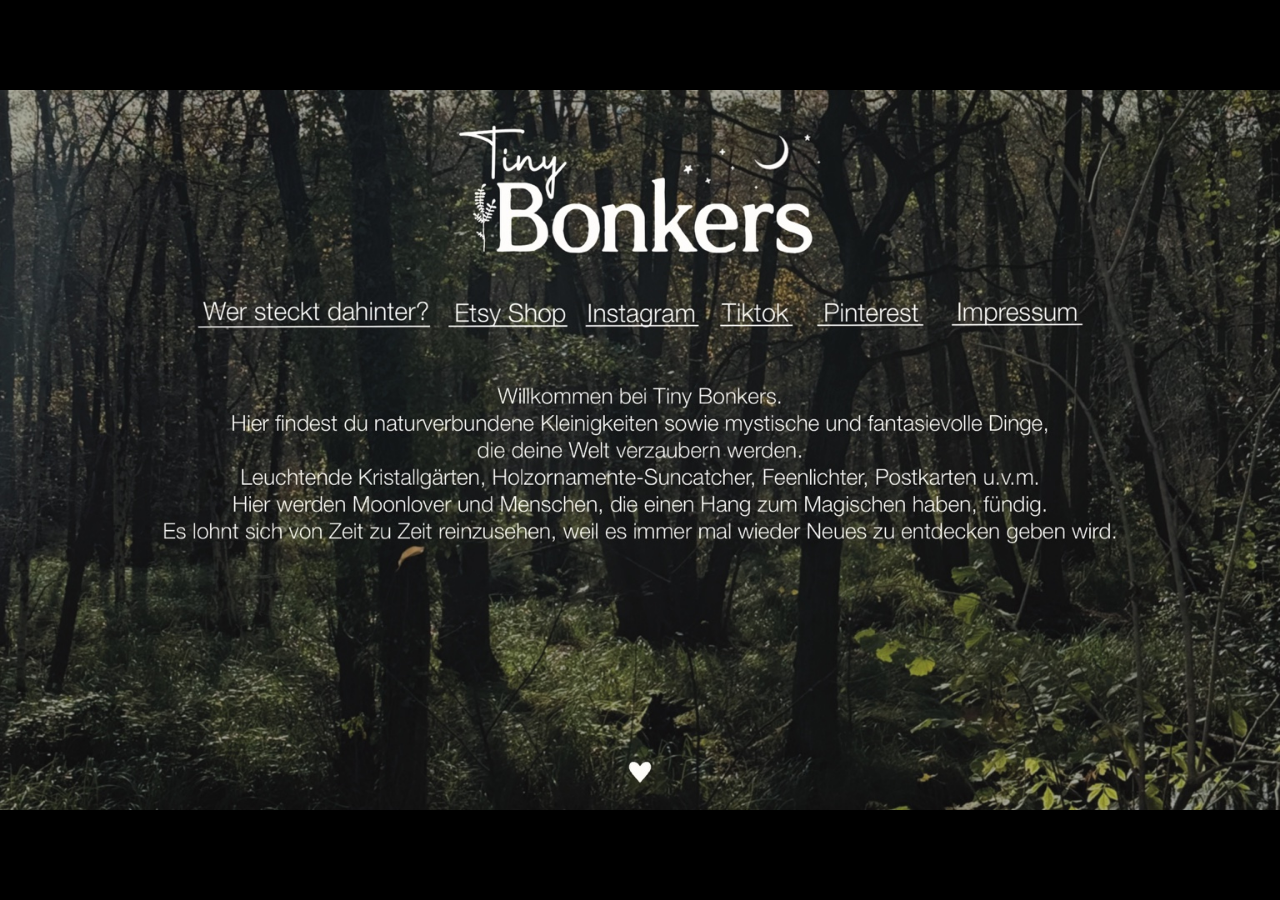
==== index.html @ 90b986c6 "Add files via upload" ====
<!doctype html>
<html lang="de">
<head>
  <meta charset="utf-8">
  <meta name="viewport" content="width=device-width, initial-scale=1">
  <title>Tiny Bonkers</title>
  <link rel="stylesheet" href="style.css">
</head>
<body class="page home">
  <main class="image-stage" aria-label="Tiny Bonkers Startseite">
    <img class="page-image" src="assets/startseite.jpeg" alt="Tiny Bonkers Startseite mit Waldhintergrund">

    <a class="hotspot link-about" href="wer-steckt-dahinter.html">Wer steckt dahinter?</a>
    <a class="hotspot link-etsy" href="https://tinybonkers.etsy.com" target="_blank" rel="noopener">Etsy Shop</a>
    <a class="hotspot link-instagram" href="https://www.instagram.com/_tinybonkers/" target="_blank" rel="noopener">Instagram</a>
    <a class="hotspot link-tiktok" href="https://www.tiktok.com/@tinybonkers_?_r01&_t0ZG-97tQ3ZJVE1l" target="_blank" rel="noopener">TikTok</a>
    <a class="hotspot link-pinterest" href="https://pin.it/2IewoCcWw" target="_blank" rel="noopener">Pinterest</a>
    <a class="hotspot link-impressum" href="impressum.html">Impressum</a>


    <div class="fireflies" aria-hidden="true">
      <span class="firefly f1"></span>
      <span class="firefly f2"></span>
      <span class="firefly f3"></span>
      <span class="firefly f4"></span>
      <span class="firefly f5"></span>
      <span class="firefly f6"></span>
      <span class="firefly f7"></span>
      <span class="firefly f8"></span>
      <span class="firefly f9"></span>
      <span class="firefly f10"></span>
      <span class="firefly f11"></span>
      <span class="firefly f12"></span>
      <span class="firefly f13"></span>
      <span class="firefly f14"></span>
      <span class="firefly f15"></span>
      <span class="firefly f16"></span>
      <span class="firefly f17 edge"></span>
      <span class="firefly f18 edge"></span>
      <span class="firefly f19 edge"></span>
      <span class="firefly f20 edge"></span>
      <span class="firefly f21 edge"></span>
      <span class="firefly f22 edge"></span>
      <span class="firefly f23 edge"></span>
      <span class="firefly f24 edge"></span>
      <span class="firefly f25 top-edge"></span>
      <span class="firefly f26 top-edge"></span>
      <span class="firefly distant f27"></span>
      <span class="firefly distant f28"></span>
      <span class="firefly distant f29"></span>
      <span class="firefly distant f30"></span>
      <span class="firefly distant f31"></span>
      <span class="firefly distant f32"></span>
      <span class="firefly distant f33"></span>
      <span class="firefly distant f34"></span>
    </div>
</main>
</body>
</html>
---- style.css ----
* { box-sizing: border-box; }
html, body { margin: 0; min-height: 100%; background: #000; }
body { font-family: Arial, Helvetica, sans-serif; color: #fff; }

.page {
  background: #000;
  color: #fff;
}

/* Startseite: Das Bild wird nach der Browserhöhe skaliert.
   Dadurch verschwindet der schwarze Rand unten am PC; falls nötig entstehen nur seitliche schwarze Balken. */
body.home {
  width: 100vw;
  height: 100vh;
  overflow: hidden;
  display: flex;
  align-items: center;
  justify-content: center;
}

.image-stage {
  position: relative;
  line-height: 0;
  background: #000;
}

.home .image-stage {
  width: min(100vw, calc(100vh * 16 / 9));
  aspect-ratio: 16 / 9;
}

.image-stage img.page-image {
  display: block;
  width: 100%;
  height: 100%;
  object-fit: contain;
  user-select: none;
  -webkit-user-drag: none;
}

/* Unterseiten: gleiche Skalierung wie die Startseite,
   aber mit eigenem Platz für den Zurück-Link unter dem Bild. */
body.subpage {
  width: 100vw;
  min-height: 100vh;
  overflow-x: hidden;
  overflow-y: auto;
  display: flex;
  flex-direction: column;
  align-items: center;
  justify-content: center;
  padding: 0 0 28px;
}

.subpage .image-stage {
  width: min(100vw, calc(100vh * 16 / 9));
  aspect-ratio: 16 / 9;
  flex: 0 0 auto;
}

.hotspot {
  position: absolute;
  display: block;
  z-index: 5;
  text-indent: -9999px;
  overflow: hidden;
  border-radius: 8px;
}

.hotspot:hover,
.back-link:hover {
  background: rgba(255,255,255,0.06);
  box-shadow: 0 0 16px rgba(255,255,255,0.18);
}

/* Klickflächen der Startseiten-Navigation */
.link-about     { left: 15.2%; top: 28.3%; width: 18.7%; height: 5.4%; }
.link-etsy      { left: 35.2%; top: 28.3%; width: 10.0%; height: 5.4%; }
.link-instagram { left: 45.8%; top: 28.3%; width: 10.0%; height: 5.4%; }
.link-tiktok    { left: 56.3%; top: 28.3%; width: 7.0%;  height: 5.4%; }
.link-pinterest { left: 64.1%; top: 28.3%; width: 9.2%;  height: 5.4%; }
.link-impressum { left: 74.3%; top: 28.3%; width: 11.8%; height: 5.4%; }

.back-wrap {
  position: static;
  z-index: 10;
  width: 100%;
  text-align: center;
  margin: 14px 0 0;
  padding: 0;
  background: transparent;
  pointer-events: none;
  flex: 0 0 auto;
}

.back-wrap .back-link {
  pointer-events: auto;
}

.back-link {
  color: #fff;
  font-size: clamp(18px, 2.2vw, 30px);
  line-height: 1.2;
  text-decoration: underline;
  text-underline-offset: 5px;
  padding: 8px 14px;
  border-radius: 10px;
  text-shadow: 0 0 10px rgba(0,0,0,0.75);
}


/* Dezente Glühwürmchen auf allen Seiten */
.fireflies {
  position: absolute;
  inset: 0;
  z-index: 20;
  pointer-events: none;
  overflow: hidden;
  mix-blend-mode: screen;
}

.firefly {
  position: absolute;
  width: clamp(4px, 0.42vw, 8px);
  height: clamp(4px, 0.42vw, 8px);
  border-radius: 50%;
  background: rgba(255, 241, 198, 0.98);
  box-shadow:
    0 0 7px rgba(255, 241, 198, 0.98),
    0 0 16px rgba(255, 224, 145, 0.72),
    0 0 32px rgba(255, 204, 96, 0.36);
  opacity: 0;
  transform: translate3d(0, 0, 0) scale(0.75);
  animation-name: firefly-glow, firefly-float;
  animation-timing-function: ease-in-out, ease-in-out;
  animation-iteration-count: infinite, infinite;
  animation-direction: alternate, alternate;
  filter: blur(0.1px);
  will-change: transform, opacity;
}

 .f1  { left: 18%; top: 52%; animation-duration: 5.8s, 12s;  animation-delay: 0s, -2s; }
.f2  { left: 25%; top: 65%; width: 5px; height: 5px; animation-duration: 7.4s, 15s; animation-delay: -2s, -5s; }
.f3  { left: 34%; top: 47%; width: 6px; height: 6px; animation-duration: 6.2s, 14s; animation-delay: -4s, -1s; }
.f4  { left: 43%; top: 59%; width: 5px; height: 5px; animation-duration: 8.2s, 16s; animation-delay: -1s, -6s; }
.f5  { left: 53%; top: 44%; width: 6px; height: 6px; animation-duration: 6.8s, 13s; animation-delay: -5s, -3s; }
.f6  { left: 62%; top: 62%; width: 4px; height: 4px; animation-duration: 7.8s, 18s; animation-delay: -3s, -8s; }
.f7  { left: 70%; top: 71%; width: 4px; height: 4px; animation-duration: 9s, 17s; animation-delay: -6s, -4s; }
.f8  { left: 78%; top: 55%; width: 5px; height: 5px; animation-duration: 8.8s, 19s; animation-delay: -4s, -9s; }
.f9  { left: 30%; top: 75%; width: 4px; height: 4px; animation-duration: 10s, 20s; animation-delay: -7s, -10s; }
.f10 { left: 49%; top: 71%; width: 5px; height: 5px; animation-duration: 9.6s, 18s; animation-delay: -2s, -12s; }
.f11 { left: 82%; top: 69%; width: 4px; height: 4px; animation-duration: 10.5s, 21s; animation-delay: -8s, -5s; }
.f12 { left: 14%; top: 69%; width: 5px; height: 5px; animation-duration: 9.2s, 17s; animation-delay: -5s, -9s; }
.f13 { left: 57%; top: 52%; width: 4px; height: 4px; animation-duration: 11s, 22s; animation-delay: -9s, -4s; }
.f14 { left: 67%; top: 47%; width: 6px; height: 6px; animation-duration: 10.8s, 20s; animation-delay: -6s, -13s; }
.f15 { left: 39%; top: 67%; width: 4px; height: 4px; animation-duration: 11.5s, 23s; animation-delay: -9s, -11s; }
.f16 { left: 73%; top: 38%; width: 5px; height: 5px; animation-duration: 9.8s, 18s; animation-delay: -7s, -6s; }
/* zusätzliche Glühwürmchen an den Bildrändern */
.f17 { left: 5%;  top: 43%; width: 5px; height: 5px; animation-duration: 6.4s, 11s; animation-delay: -1s, -3s; }
.f18 { left: 8%;  top: 62%; width: 4px; height: 4px; animation-duration: 7.1s, 13s; animation-delay: -3s, -7s; }
.f19 { left: 11%; top: 78%; width: 6px; height: 6px; animation-duration: 5.9s, 12s; animation-delay: -4s, -2s; }
.f20 { left: 92%; top: 45%; width: 5px; height: 5px; animation-duration: 6.8s, 12s; animation-delay: -2s, -5s; }
.f21 { left: 88%; top: 62%; width: 4px; height: 4px; animation-duration: 7.6s, 14s; animation-delay: -5s, -9s; }
.f22 { left: 95%; top: 73%; width: 6px; height: 6px; animation-duration: 6.1s, 11s; animation-delay: -6s, -4s; }
.f23 { left: 4%;  top: 56%; width: 4px; height: 4px; animation-duration: 8.1s, 15s; animation-delay: -7s, -8s; }
.f24 { left: 97%; top: 55%; width: 5px; height: 5px; animation-duration: 7.2s, 13s; animation-delay: -3s, -10s; }

.edge {
  animation-name: firefly-glow, firefly-edge-float;
}

@keyframes firefly-edge-float {
  0%   { margin-left: 0;    margin-top: 0; }
  22%  { margin-left: -26px; margin-top: -10px; }
  48%  { margin-left: 16px;  margin-top: -24px; }
  74%  { margin-left: -18px; margin-top: 12px; }
  100% { margin-left: 24px;  margin-top: 22px; }
}


@keyframes firefly-glow {
  0%, 12% { opacity: 0.03; transform: scale(0.55); }
  30%     { opacity: 0.55; transform: scale(0.95); }
  48%     { opacity: 0.98; transform: scale(1.14); }
  64%     { opacity: 0.42; transform: scale(0.96); }
  100%    { opacity: 0.08; transform: scale(0.68); }
}

@keyframes firefly-float {
  0%   { margin-left: 0;    margin-top: 0; }
  20%  { margin-left: 18px; margin-top: -12px; }
  45%  { margin-left: -9px; margin-top: -28px; }
  70%  { margin-left: 22px; margin-top: 9px; }
  100% { margin-left: -15px; margin-top: 20px; }
}


/* zwei zusätzliche Glühwürmchen oben am Rand */
.f25 { left: 21%; top: 16%; width: 4px; height: 4px; animation-duration: 7.2s, 14s; animation-delay: -2s, -6s; }
.f26 { left: 79%; top: 18%; width: 5px; height: 5px; animation-duration: 6.6s, 13s; animation-delay: -5s, -3s; }

.top-edge {
  animation-name: firefly-glow, firefly-top-float;
}

@keyframes firefly-top-float {
  0%   { margin-left: 0;    margin-top: 0; }
  24%  { margin-left: 18px; margin-top: 8px; }
  52%  { margin-left: -12px; margin-top: -6px; }
  78%  { margin-left: 24px; margin-top: 14px; }
  100% { margin-left: -18px; margin-top: 4px; }
}

/* Auf Handy etwas sichtbarer, weil der gesamte Entwurf kleiner dargestellt wird. */
@media (max-width: 700px) {
  .firefly {
    width: 7px;
    height: 7px;
    box-shadow:
      0 0 8px rgba(255, 244, 205, 1),
      0 0 18px rgba(255, 226, 150, 0.82),
      0 0 36px rgba(255, 203, 92, 0.46);
  }
}

@media (prefers-reduced-motion: reduce) {
  .firefly { animation: none; opacity: 0.75; }
}




/* Glühwürmchen mit Tiefenwirkung: kleiner, schwächer, weicher und langsamer.
   Sie sitzen gezielt in offenen Bereichen zwischen den Baumstämmen und wirken dadurch weiter entfernt. */
.firefly.distant {
  width: clamp(2px, 0.18vw, 4px);
  height: clamp(2px, 0.18vw, 4px);
  background: rgba(255, 236, 186, 0.72);
  box-shadow:
    0 0 4px rgba(255, 240, 199, 0.55),
    0 0 10px rgba(255, 218, 135, 0.28);
  filter: blur(0.7px);
  mix-blend-mode: screen;
  animation-name: distant-glow, distant-float;
  animation-timing-function: ease-in-out, ease-in-out;
  animation-iteration-count: infinite, infinite;
  animation-direction: alternate, alternate;
}

/* Positionen bewusst eher zwischen den Baumstämmen als über dem Text. */
.f27 { left: 12%; top: 34%; animation-duration: 9.5s, 24s; animation-delay: -2s, -8s; }
.f28 { left: 24%; top: 41%; animation-duration: 11s, 28s; animation-delay: -7s, -13s; }
.f29 { left: 37%; top: 36%; animation-duration: 10.2s, 26s; animation-delay: -4s, -18s; }
.f30 { left: 47%; top: 42%; animation-duration: 12s, 30s; animation-delay: -9s, -5s; }
.f31 { left: 58%; top: 35%; animation-duration: 9.8s, 25s; animation-delay: -6s, -11s; }
.f32 { left: 69%; top: 40%; animation-duration: 11.6s, 29s; animation-delay: -3s, -16s; }
.f33 { left: 81%; top: 33%; animation-duration: 10.7s, 27s; animation-delay: -8s, -7s; }
.f34 { left: 88%; top: 48%; animation-duration: 12.4s, 31s; animation-delay: -5s, -20s; }

@keyframes distant-glow {
  0%, 18% { opacity: 0.01; transform: scale(0.45); }
  42%     { opacity: 0.28; transform: scale(0.82); }
  58%     { opacity: 0.55; transform: scale(1.0); }
  76%     { opacity: 0.18; transform: scale(0.78); }
  100%    { opacity: 0.03; transform: scale(0.52); }
}

@keyframes distant-float {
  0%   { margin-left: 0;    margin-top: 0; }
  28%  { margin-left: 7px;  margin-top: -5px; }
  54%  { margin-left: -5px; margin-top: -11px; }
  78%  { margin-left: 8px;  margin-top: -2px; }
  100% { margin-left: -4px; margin-top: 7px; }
}

@media (max-width: 700px) {
  .firefly.distant {
    width: 3px;
    height: 3px;
    box-shadow:
      0 0 4px rgba(255, 240, 199, 0.58),
      0 0 9px rgba(255, 218, 135, 0.3);
  }
}
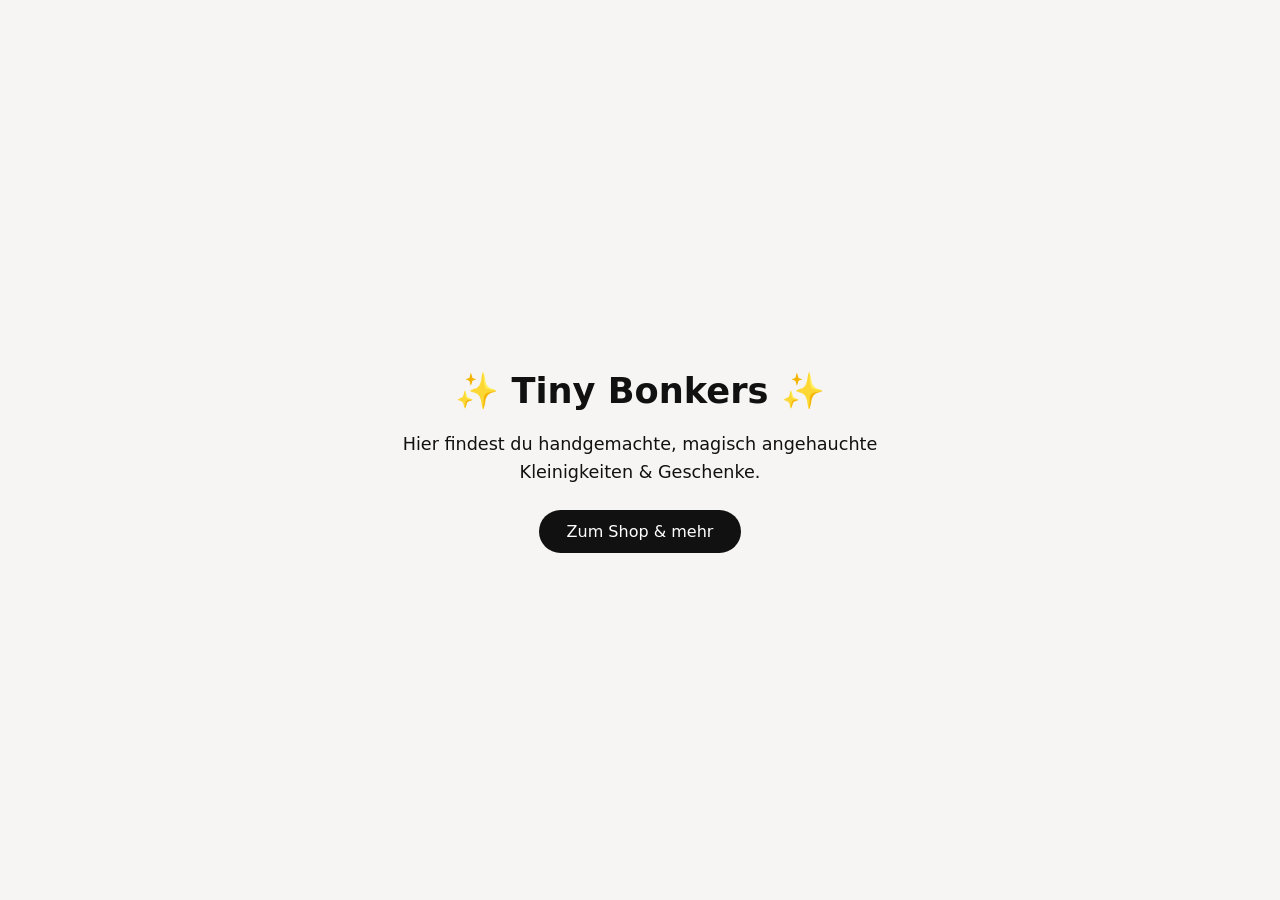
==== commit c454401c: "Add files via upload" ====
--- a/index.html
+++ b/index.html
@@ -1,59 +1,74 @@
 <!doctype html>
 <html lang="de">
 <head>
-  <meta charset="utf-8">
-  <meta name="viewport" content="width=device-width, initial-scale=1">
+  <meta charset="utf-8" />
+  <meta name="viewport" content="width=device-width, initial-scale=1" />
   <title>Tiny Bonkers</title>
-  <link rel="stylesheet" href="style.css">
+
+  <meta name="description" content="Magische Handmade Kleinigkeiten & Geschenke von Tiny Bonkers." />
+
+  <style>
+    body {
+      margin: 0;
+      min-height: 100vh;
+      display: flex;
+      justify-content: center;   /* horizontal */
+      align-items: center;       /* vertikal */
+      font-family: system-ui, -apple-system, BlinkMacSystemFont, sans-serif;
+      background: #f6f5f3;
+      color: #111;
+    }
+
+    .container {
+      text-align: center;
+      padding: 32px;
+      max-width: 600px;
+    }
+
+    h1 {
+      margin-bottom: 12px;
+      font-size: 2.2rem;
+    }
+
+    p {
+      font-size: 1.1rem;
+      line-height: 1.6;
+      margin-bottom: 24px;
+    }
+
+    a.button {
+      display: inline-block;
+      padding: 12px 28px;
+      border-radius: 999px;
+      background: #111;
+      color: #fff;
+      text-decoration: none;
+      font-weight: 500;
+      transition: transform 0.15s ease, opacity 0.15s ease;
+    }
+
+    a.button:hover {
+      transform: translateY(-2px);
+      opacity: 0.9;
+    }
+  </style>
 </head>
-<body class="page home">
-  <main class="image-stage" aria-label="Tiny Bonkers Startseite">
-    <img class="page-image" src="assets/startseite.jpeg" alt="Tiny Bonkers Startseite mit Waldhintergrund">
+<body>
+  <div class="container">
+    <h1>✨ Tiny Bonkers ✨</h1>
+    <p>
+      Hier findest du handgemachte, magisch angehauchte <br>
+      Kleinigkeiten & Geschenke.
+    </p>
 
-    <a class="hotspot link-about" href="wer-steckt-dahinter.html">Wer steckt dahinter?</a>
-    <a class="hotspot link-etsy" href="https://tinybonkers.etsy.com" target="_blank" rel="noopener">Etsy Shop</a>
-    <a class="hotspot link-instagram" href="https://www.instagram.com/_tinybonkers/" target="_blank" rel="noopener">Instagram</a>
-    <a class="hotspot link-tiktok" href="https://www.tiktok.com/@tinybonkers_?_r01&_t0ZG-97tQ3ZJVE1l" target="_blank" rel="noopener">TikTok</a>
-    <a class="hotspot link-pinterest" href="https://pin.it/2IewoCcWw" target="_blank" rel="noopener">Pinterest</a>
-    <a class="hotspot link-impressum" href="impressum.html">Impressum</a>
-
-
-    <div class="fireflies" aria-hidden="true">
-      <span class="firefly f1"></span>
-      <span class="firefly f2"></span>
-      <span class="firefly f3"></span>
-      <span class="firefly f4"></span>
-      <span class="firefly f5"></span>
-      <span class="firefly f6"></span>
-      <span class="firefly f7"></span>
-      <span class="firefly f8"></span>
-      <span class="firefly f9"></span>
-      <span class="firefly f10"></span>
-      <span class="firefly f11"></span>
-      <span class="firefly f12"></span>
-      <span class="firefly f13"></span>
-      <span class="firefly f14"></span>
-      <span class="firefly f15"></span>
-      <span class="firefly f16"></span>
-      <span class="firefly f17 edge"></span>
-      <span class="firefly f18 edge"></span>
-      <span class="firefly f19 edge"></span>
-      <span class="firefly f20 edge"></span>
-      <span class="firefly f21 edge"></span>
-      <span class="firefly f22 edge"></span>
-      <span class="firefly f23 edge"></span>
-      <span class="firefly f24 edge"></span>
-      <span class="firefly f25 top-edge"></span>
-      <span class="firefly f26 top-edge"></span>
-      <span class="firefly distant f27"></span>
-      <span class="firefly distant f28"></span>
-      <span class="firefly distant f29"></span>
-      <span class="firefly distant f30"></span>
-      <span class="firefly distant f31"></span>
-      <span class="firefly distant f32"></span>
-      <span class="firefly distant f33"></span>
-      <span class="firefly distant f34"></span>
-    </div>
-</main>
+    <a
+      class="button"
+      href="https://linktr.ee/_tinybonkers_"
+      target="_blank"
+      rel="noopener"
+    >
+      Zum Shop & mehr
+    </a>
+  </div>
 </body>
 </html>
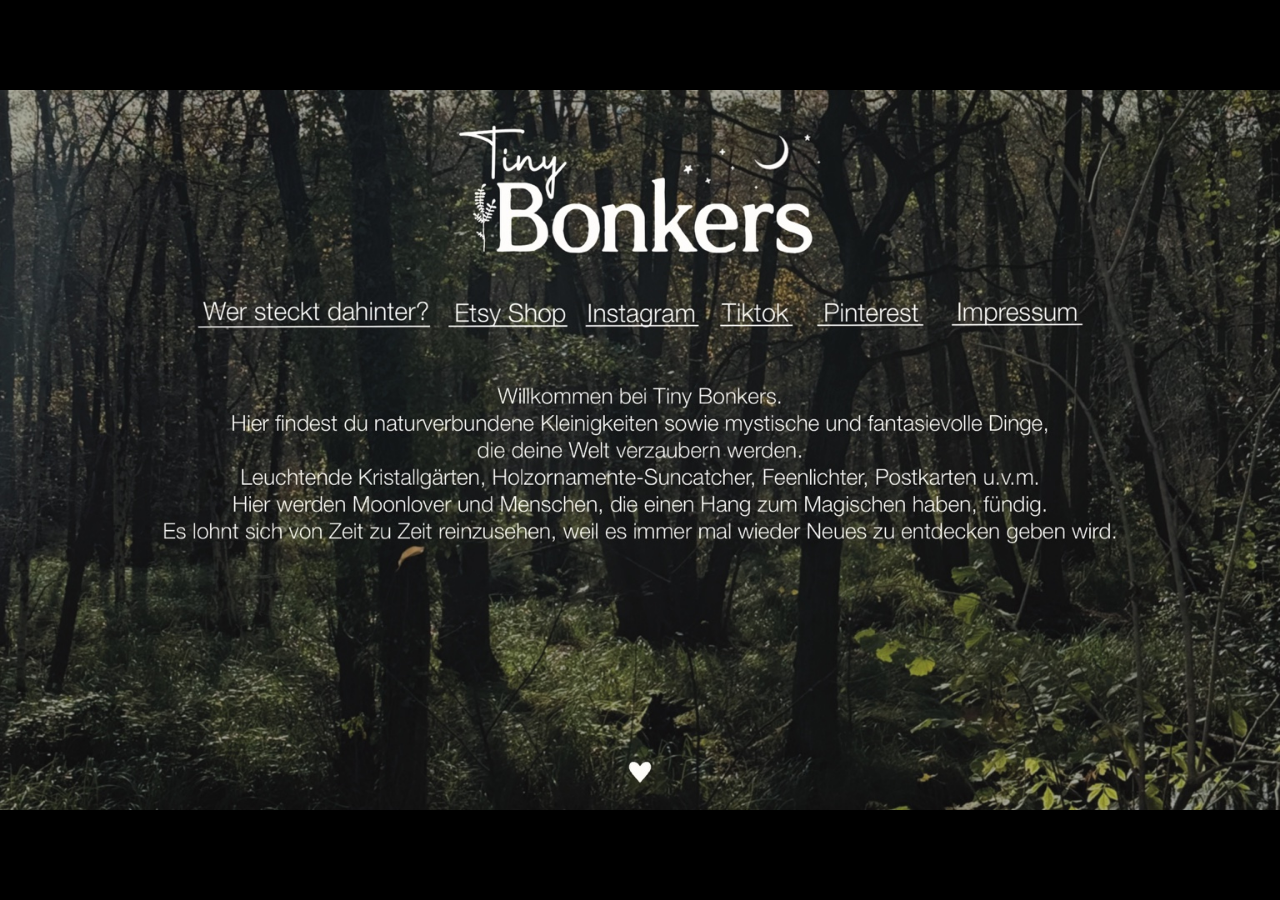
==== commit c76e3d0a: "Add files via upload" ====
--- a/index.html
+++ b/index.html
@@ -1,74 +1,45 @@
 <!doctype html>
 <html lang="de">
 <head>
-  <meta charset="utf-8" />
-  <meta name="viewport" content="width=device-width, initial-scale=1" />
+  <meta charset="utf-8">
+  <meta name="viewport" content="width=device-width, initial-scale=1, viewport-fit=cover">
   <title>Tiny Bonkers</title>
+  <link rel="stylesheet" href="style.css">
+</head>
+<body class="page home">
+  <main class="image-stage desktop-stage" aria-label="Tiny Bonkers Startseite">
+    <img class="page-image" src="assets/startseite.jpeg" alt="Tiny Bonkers Startseite mit Waldhintergrund">
+    <a class="hotspot link-about" href="wer-steckt-dahinter.html">Wer steckt dahinter?</a>
+    <a class="hotspot link-etsy" href="https://tinybonkers.etsy.com" target="_blank" rel="noopener">Etsy Shop</a>
+    <a class="hotspot link-instagram" href="https://www.instagram.com/_tinybonkers/" target="_blank" rel="noopener">Instagram</a>
+    <a class="hotspot link-tiktok" href="https://www.tiktok.com/@tinybonkers_?_r01&_t0ZG-97tQ3ZJVE1l" target="_blank" rel="noopener">TikTok</a>
+    <a class="hotspot link-pinterest" href="https://pin.it/2IewoCcWw" target="_blank" rel="noopener">Pinterest</a>
+    <a class="hotspot link-impressum" href="impressum.html">Impressum</a>
+    <div class="fireflies" aria-hidden="true"></div>
+  </main>
 
-  <meta name="description" content="Magische Handmade Kleinigkeiten & Geschenke von Tiny Bonkers." />
-
-  <style>
-    body {
-      margin: 0;
-      min-height: 100vh;
-      display: flex;
-      justify-content: center;   /* horizontal */
-      align-items: center;       /* vertikal */
-      font-family: system-ui, -apple-system, BlinkMacSystemFont, sans-serif;
-      background: #f6f5f3;
-      color: #111;
-    }
-
-    .container {
-      text-align: center;
-      padding: 32px;
-      max-width: 600px;
-    }
-
-    h1 {
-      margin-bottom: 12px;
-      font-size: 2.2rem;
-    }
-
-    p {
-      font-size: 1.1rem;
-      line-height: 1.6;
-      margin-bottom: 24px;
-    }
-
-    a.button {
-      display: inline-block;
-      padding: 12px 28px;
-      border-radius: 999px;
-      background: #111;
-      color: #fff;
-      text-decoration: none;
-      font-weight: 500;
-      transition: transform 0.15s ease, opacity 0.15s ease;
-    }
-
-    a.button:hover {
-      transform: translateY(-2px);
-      opacity: 0.9;
-    }
-  </style>
-</head>
-<body>
-  <div class="container">
-    <h1>✨ Tiny Bonkers ✨</h1>
-    <p>
-      Hier findest du handgemachte, magisch angehauchte <br>
-      Kleinigkeiten & Geschenke.
-    </p>
-
-    <a
-      class="button"
-      href="https://linktr.ee/_tinybonkers_"
-      target="_blank"
-      rel="noopener"
-    >
-      Zum Shop & mehr
-    </a>
-  </div>
+  <main class="mobile-page mobile-home" aria-label="Tiny Bonkers mobile Startseite">
+    <div class="mobile-card">
+      <img class="mobile-logo" src="assets/logo-mobile.png" alt="Tiny Bonkers">
+      <nav class="mobile-nav" aria-label="Hauptnavigation">
+        <a href="wer-steckt-dahinter.html">Wer steckt dahinter?</a>
+        <a href="https://tinybonkers.etsy.com" target="_blank" rel="noopener">Etsy Shop</a>
+        <a href="https://www.instagram.com/_tinybonkers/" target="_blank" rel="noopener">Instagram</a>
+        <a href="https://www.tiktok.com/@tinybonkers_?_r01&_t0ZG-97tQ3ZJVE1l" target="_blank" rel="noopener">TikTok</a>
+        <a href="https://pin.it/2IewoCcWw" target="_blank" rel="noopener">Pinterest</a>
+        <a href="impressum.html">Impressum</a>
+      </nav>
+      <section class="mobile-copy">
+        <h1>Willkommen bei Tiny Bonkers.</h1>
+        <p>Hier findest du naturverbundene Kleinigkeiten sowie mystische und fantasievolle Dinge, die deine Welt verzaubern werden.</p>
+        <p>Leuchtende Kristallgärten, Holzornamente-Suncatcher, Feenlichter, Postkarten u.v.m.</p>
+        <p>Hier werden Moonlover und Menschen, die einen Hang zum Magischen haben, fündig.</p>
+        <p>Es lohnt sich, von Zeit zu Zeit reinzusehen, weil es immer mal wieder Neues zu entdecken geben wird.</p>
+      </section>
+      <div class="mobile-heart">♥</div>
+    </div>
+    <div class="fireflies mobile-fireflies" aria-hidden="true"></div>
+  </main>
+  <script src="script.js"></script>
 </body>
 </html>
--- a/style.css
+++ b/style.css
@@ -0,0 +1,373 @@
+* { box-sizing: border-box; }
+html, body { margin: 0; min-height: 100%; background: #000; }
+body { font-family: Arial, Helvetica, sans-serif; color: #fff; }
+
+.page {
+  background: #000;
+  color: #fff;
+}
+
+/* Startseite: Das Bild wird nach der Browserhöhe skaliert.
+   Dadurch verschwindet der schwarze Rand unten am PC; falls nötig entstehen nur seitliche schwarze Balken. */
+body.home {
+  width: 100vw;
+  height: 100vh;
+  overflow: hidden;
+  display: flex;
+  align-items: center;
+  justify-content: center;
+}
+
+.image-stage {
+  position: relative;
+  line-height: 0;
+  background: #000;
+}
+
+.home .image-stage {
+  width: min(100vw, calc(100vh * 16 / 9));
+  aspect-ratio: 16 / 9;
+}
+
+.image-stage img.page-image {
+  display: block;
+  width: 100%;
+  height: 100%;
+  object-fit: contain;
+  user-select: none;
+  -webkit-user-drag: none;
+}
+
+/* Unterseiten: gleiche Skalierung wie die Startseite,
+   aber mit eigenem Platz für den Zurück-Link unter dem Bild. */
+body.subpage {
+  width: 100vw;
+  min-height: 100vh;
+  overflow-x: hidden;
+  overflow-y: auto;
+  display: flex;
+  flex-direction: column;
+  align-items: center;
+  justify-content: center;
+  padding: 0 0 28px;
+}
+
+.subpage .image-stage {
+  width: min(100vw, calc(100vh * 16 / 9));
+  aspect-ratio: 16 / 9;
+  flex: 0 0 auto;
+}
+
+.hotspot {
+  position: absolute;
+  display: block;
+  z-index: 5;
+  text-indent: -9999px;
+  overflow: hidden;
+  border-radius: 8px;
+}
+
+.hotspot:hover,
+.back-link:hover {
+  background: rgba(255,255,255,0.06);
+  box-shadow: 0 0 16px rgba(255,255,255,0.18);
+}
+
+/* Klickflächen der Startseiten-Navigation */
+.link-about     { left: 15.2%; top: 28.3%; width: 18.7%; height: 5.4%; }
+.link-etsy      { left: 35.2%; top: 28.3%; width: 10.0%; height: 5.4%; }
+.link-instagram { left: 45.8%; top: 28.3%; width: 10.0%; height: 5.4%; }
+.link-tiktok    { left: 56.3%; top: 28.3%; width: 7.0%;  height: 5.4%; }
+.link-pinterest { left: 64.1%; top: 28.3%; width: 9.2%;  height: 5.4%; }
+.link-impressum { left: 74.3%; top: 28.3%; width: 11.8%; height: 5.4%; }
+
+.back-wrap {
+  position: static;
+  z-index: 10;
+  width: 100%;
+  text-align: center;
+  margin: 14px 0 0;
+  padding: 0;
+  background: transparent;
+  pointer-events: none;
+  flex: 0 0 auto;
+}
+
+.back-wrap .back-link {
+  pointer-events: auto;
+}
+
+.back-link {
+  color: #fff;
+  font-size: clamp(18px, 2.2vw, 30px);
+  line-height: 1.2;
+  text-decoration: underline;
+  text-underline-offset: 5px;
+  padding: 8px 14px;
+  border-radius: 10px;
+  text-shadow: 0 0 10px rgba(0,0,0,0.75);
+}
+
+
+/* Dezente Glühwürmchen auf allen Seiten */
+.fireflies {
+  position: absolute;
+  inset: 0;
+  z-index: 20;
+  pointer-events: none;
+  overflow: hidden;
+  mix-blend-mode: screen;
+}
+
+.firefly {
+  position: absolute;
+  width: clamp(4px, 0.42vw, 8px);
+  height: clamp(4px, 0.42vw, 8px);
+  border-radius: 50%;
+  background: rgba(255, 241, 198, 0.98);
+  box-shadow:
+    0 0 7px rgba(255, 241, 198, 0.98),
+    0 0 16px rgba(255, 224, 145, 0.72),
+    0 0 32px rgba(255, 204, 96, 0.36);
+  opacity: 0;
+  transform: translate3d(0, 0, 0) scale(0.75);
+  animation-name: firefly-glow, firefly-float;
+  animation-timing-function: ease-in-out, ease-in-out;
+  animation-iteration-count: infinite, infinite;
+  animation-direction: alternate, alternate;
+  filter: blur(0.1px);
+  will-change: transform, opacity;
+}
+
+ .f1  { left: 18%; top: 52%; animation-duration: 5.8s, 12s;  animation-delay: 0s, -2s; }
+.f2  { left: 25%; top: 65%; width: 5px; height: 5px; animation-duration: 7.4s, 15s; animation-delay: -2s, -5s; }
+.f3  { left: 34%; top: 47%; width: 6px; height: 6px; animation-duration: 6.2s, 14s; animation-delay: -4s, -1s; }
+.f4  { left: 43%; top: 59%; width: 5px; height: 5px; animation-duration: 8.2s, 16s; animation-delay: -1s, -6s; }
+.f5  { left: 53%; top: 44%; width: 6px; height: 6px; animation-duration: 6.8s, 13s; animation-delay: -5s, -3s; }
+.f6  { left: 62%; top: 62%; width: 4px; height: 4px; animation-duration: 7.8s, 18s; animation-delay: -3s, -8s; }
+.f7  { left: 70%; top: 71%; width: 4px; height: 4px; animation-duration: 9s, 17s; animation-delay: -6s, -4s; }
+.f8  { left: 78%; top: 55%; width: 5px; height: 5px; animation-duration: 8.8s, 19s; animation-delay: -4s, -9s; }
+.f9  { left: 30%; top: 75%; width: 4px; height: 4px; animation-duration: 10s, 20s; animation-delay: -7s, -10s; }
+.f10 { left: 49%; top: 71%; width: 5px; height: 5px; animation-duration: 9.6s, 18s; animation-delay: -2s, -12s; }
+.f11 { left: 82%; top: 69%; width: 4px; height: 4px; animation-duration: 10.5s, 21s; animation-delay: -8s, -5s; }
+.f12 { left: 14%; top: 69%; width: 5px; height: 5px; animation-duration: 9.2s, 17s; animation-delay: -5s, -9s; }
+.f13 { left: 57%; top: 52%; width: 4px; height: 4px; animation-duration: 11s, 22s; animation-delay: -9s, -4s; }
+.f14 { left: 67%; top: 47%; width: 6px; height: 6px; animation-duration: 10.8s, 20s; animation-delay: -6s, -13s; }
+.f15 { left: 39%; top: 67%; width: 4px; height: 4px; animation-duration: 11.5s, 23s; animation-delay: -9s, -11s; }
+.f16 { left: 73%; top: 38%; width: 5px; height: 5px; animation-duration: 9.8s, 18s; animation-delay: -7s, -6s; }
+/* zusätzliche Glühwürmchen an den Bildrändern */
+.f17 { left: 5%;  top: 43%; width: 5px; height: 5px; animation-duration: 6.4s, 11s; animation-delay: -1s, -3s; }
+.f18 { left: 8%;  top: 62%; width: 4px; height: 4px; animation-duration: 7.1s, 13s; animation-delay: -3s, -7s; }
+.f19 { left: 11%; top: 78%; width: 6px; height: 6px; animation-duration: 5.9s, 12s; animation-delay: -4s, -2s; }
+.f20 { left: 92%; top: 45%; width: 5px; height: 5px; animation-duration: 6.8s, 12s; animation-delay: -2s, -5s; }
+.f21 { left: 88%; top: 62%; width: 4px; height: 4px; animation-duration: 7.6s, 14s; animation-delay: -5s, -9s; }
+.f22 { left: 95%; top: 73%; width: 6px; height: 6px; animation-duration: 6.1s, 11s; animation-delay: -6s, -4s; }
+.f23 { left: 4%;  top: 56%; width: 4px; height: 4px; animation-duration: 8.1s, 15s; animation-delay: -7s, -8s; }
+.f24 { left: 97%; top: 55%; width: 5px; height: 5px; animation-duration: 7.2s, 13s; animation-delay: -3s, -10s; }
+
+.edge {
+  animation-name: firefly-glow, firefly-edge-float;
+}
+
+@keyframes firefly-edge-float {
+  0%   { margin-left: 0;    margin-top: 0; }
+  22%  { margin-left: -26px; margin-top: -10px; }
+  48%  { margin-left: 16px;  margin-top: -24px; }
+  74%  { margin-left: -18px; margin-top: 12px; }
+  100% { margin-left: 24px;  margin-top: 22px; }
+}
+
+
+@keyframes firefly-glow {
+  0%, 12% { opacity: 0.03; transform: scale(0.55); }
+  30%     { opacity: 0.55; transform: scale(0.95); }
+  48%     { opacity: 0.98; transform: scale(1.14); }
+  64%     { opacity: 0.42; transform: scale(0.96); }
+  100%    { opacity: 0.08; transform: scale(0.68); }
+}
+
+@keyframes firefly-float {
+  0%   { margin-left: 0;    margin-top: 0; }
+  20%  { margin-left: 18px; margin-top: -12px; }
+  45%  { margin-left: -9px; margin-top: -28px; }
+  70%  { margin-left: 22px; margin-top: 9px; }
+  100% { margin-left: -15px; margin-top: 20px; }
+}
+
+
+/* zwei zusätzliche Glühwürmchen oben am Rand */
+.f25 { left: 21%; top: 16%; width: 4px; height: 4px; animation-duration: 7.2s, 14s; animation-delay: -2s, -6s; }
+.f26 { left: 79%; top: 18%; width: 5px; height: 5px; animation-duration: 6.6s, 13s; animation-delay: -5s, -3s; }
+
+.top-edge {
+  animation-name: firefly-glow, firefly-top-float;
+}
+
+@keyframes firefly-top-float {
+  0%   { margin-left: 0;    margin-top: 0; }
+  24%  { margin-left: 18px; margin-top: 8px; }
+  52%  { margin-left: -12px; margin-top: -6px; }
+  78%  { margin-left: 24px; margin-top: 14px; }
+  100% { margin-left: -18px; margin-top: 4px; }
+}
+
+/* Auf Handy etwas sichtbarer, weil der gesamte Entwurf kleiner dargestellt wird. */
+@media (max-width: 700px) {
+  .firefly {
+    width: 7px;
+    height: 7px;
+    box-shadow:
+      0 0 8px rgba(255, 244, 205, 1),
+      0 0 18px rgba(255, 226, 150, 0.82),
+      0 0 36px rgba(255, 203, 92, 0.46);
+  }
+}
+
+@media (prefers-reduced-motion: reduce) {
+  .firefly { animation: none; opacity: 0.75; }
+}
+
+
+
+
+/* Glühwürmchen mit Tiefenwirkung: kleiner, schwächer, weicher und langsamer.
+   Sie sitzen gezielt in offenen Bereichen zwischen den Baumstämmen und wirken dadurch weiter entfernt. */
+.firefly.distant {
+  width: clamp(2px, 0.18vw, 4px);
+  height: clamp(2px, 0.18vw, 4px);
+  background: rgba(255, 236, 186, 0.72);
+  box-shadow:
+    0 0 4px rgba(255, 240, 199, 0.55),
+    0 0 10px rgba(255, 218, 135, 0.28);
+  filter: blur(0.7px);
+  mix-blend-mode: screen;
+  animation-name: distant-glow, distant-float;
+  animation-timing-function: ease-in-out, ease-in-out;
+  animation-iteration-count: infinite, infinite;
+  animation-direction: alternate, alternate;
+}
+
+/* Positionen bewusst eher zwischen den Baumstämmen als über dem Text. */
+.f27 { left: 12%; top: 34%; animation-duration: 9.5s, 24s; animation-delay: -2s, -8s; }
+.f28 { left: 24%; top: 41%; animation-duration: 11s, 28s; animation-delay: -7s, -13s; }
+.f29 { left: 37%; top: 36%; animation-duration: 10.2s, 26s; animation-delay: -4s, -18s; }
+.f30 { left: 47%; top: 42%; animation-duration: 12s, 30s; animation-delay: -9s, -5s; }
+.f31 { left: 58%; top: 35%; animation-duration: 9.8s, 25s; animation-delay: -6s, -11s; }
+.f32 { left: 69%; top: 40%; animation-duration: 11.6s, 29s; animation-delay: -3s, -16s; }
+.f33 { left: 81%; top: 33%; animation-duration: 10.7s, 27s; animation-delay: -8s, -7s; }
+.f34 { left: 88%; top: 48%; animation-duration: 12.4s, 31s; animation-delay: -5s, -20s; }
+
+@keyframes distant-glow {
+  0%, 18% { opacity: 0.01; transform: scale(0.45); }
+  42%     { opacity: 0.28; transform: scale(0.82); }
+  58%     { opacity: 0.55; transform: scale(1.0); }
+  76%     { opacity: 0.18; transform: scale(0.78); }
+  100%    { opacity: 0.03; transform: scale(0.52); }
+}
+
+@keyframes distant-float {
+  0%   { margin-left: 0;    margin-top: 0; }
+  28%  { margin-left: 7px;  margin-top: -5px; }
+  54%  { margin-left: -5px; margin-top: -11px; }
+  78%  { margin-left: 8px;  margin-top: -2px; }
+  100% { margin-left: -4px; margin-top: 7px; }
+}
+
+@media (max-width: 700px) {
+  .firefly.distant {
+    width: 3px;
+    height: 3px;
+    box-shadow:
+      0 0 4px rgba(255, 240, 199, 0.58),
+      0 0 9px rgba(255, 218, 135, 0.3);
+  }
+}
+
+/* Mobile Hochformat-Version */
+.mobile-page { display: none; }
+
+@media (max-width: 700px), (orientation: portrait) and (max-width: 900px) {
+  html, body { min-height: 100%; background: #000; }
+  body.home, body.subpage {
+    width: 100%;
+    min-height: 100svh;
+    height: auto;
+    overflow-x: hidden;
+    overflow-y: auto;
+    display: block;
+    padding: 0;
+  }
+  .desktop-stage { display: none !important; }
+  .mobile-page {
+    display: flex;
+    position: relative;
+    min-height: 100svh;
+    width: 100%;
+    align-items: center;
+    justify-content: center;
+    padding: max(22px, env(safe-area-inset-top)) 16px max(22px, env(safe-area-inset-bottom));
+    background:
+      linear-gradient(rgba(0,0,0,.34), rgba(0,0,0,.48)),
+      url('assets/wald-mobile.jpg') center center / cover no-repeat fixed;
+    isolation: isolate;
+  }
+  .mobile-page::before {
+    content: "";
+    position: absolute;
+    inset: 0;
+    background: radial-gradient(circle at 50% 38%, rgba(0,0,0,.08), rgba(0,0,0,.58) 75%);
+    z-index: -1;
+  }
+  .mobile-card {
+    position: relative;
+    z-index: 2;
+    width: min(100%, 520px);
+    min-height: calc(100svh - 44px);
+    display: flex;
+    flex-direction: column;
+    align-items: center;
+    justify-content: center;
+    text-align: center;
+    padding: 18px 16px 24px;
+    border-radius: 22px;
+    background: rgba(0,0,0,.42);
+    box-shadow: 0 0 50px rgba(0,0,0,.35);
+    backdrop-filter: blur(1.2px);
+  }
+  .long-card { justify-content: flex-start; padding-top: 20px; }
+  .mobile-logo { width: min(72vw, 330px); height: auto; display: block; margin: 0 auto 18px; }
+  .mobile-nav {
+    display: flex;
+    flex-wrap: wrap;
+    justify-content: center;
+    gap: 10px 14px;
+    margin-bottom: 22px;
+  }
+  .mobile-nav a,
+  .mobile-back,
+  .imprint-copy a {
+    color: #fff;
+    text-decoration: underline;
+    text-underline-offset: 4px;
+  }
+  .mobile-nav a { font-size: clamp(15px, 4.2vw, 19px); }
+  .mobile-copy { font-size: clamp(15px, 4vw, 18px); line-height: 1.45; text-shadow: 0 2px 10px rgba(0,0,0,.85); }
+  .mobile-copy h1 { font-size: clamp(22px, 6.5vw, 32px); margin: 0 0 14px; }
+  .mobile-copy p { margin: 0 0 12px; }
+  .about-copy { text-align: left; }
+  .imprint-copy { font-size: clamp(17px, 4.6vw, 21px); }
+  .imprint-copy p { margin-bottom: 24px; }
+  .mobile-heart { margin-top: auto; padding-top: 18px; font-size: 28px; }
+  .mobile-photo { width: min(44vw, 190px); aspect-ratio: 1 / 1; object-fit: cover; border-radius: 12px; margin: 18px 0; box-shadow: 0 0 22px rgba(0,0,0,.55); }
+  .traits { display: flex; flex-wrap: wrap; justify-content: center; gap: 8px 12px; margin-top: 6px; font-family: Georgia, serif; text-transform: uppercase; font-size: 12px; opacity: .9; }
+  .mobile-back { margin-top: 18px; font-size: 17px; padding: 10px 12px; }
+
+  /* Mobile: deutlich kleinere Glühwürmchen */
+  .mobile-fireflies .firefly,
+  .firefly {
+    width: 2.5px !important;
+    height: 2.5px !important;
+    box-shadow: 0 0 4px rgba(255,244,205,.9), 0 0 10px rgba(255,226,150,.48) !important;
+  }
+  .firefly.distant { width: 1.5px !important; height: 1.5px !important; filter: blur(.5px); }
+}
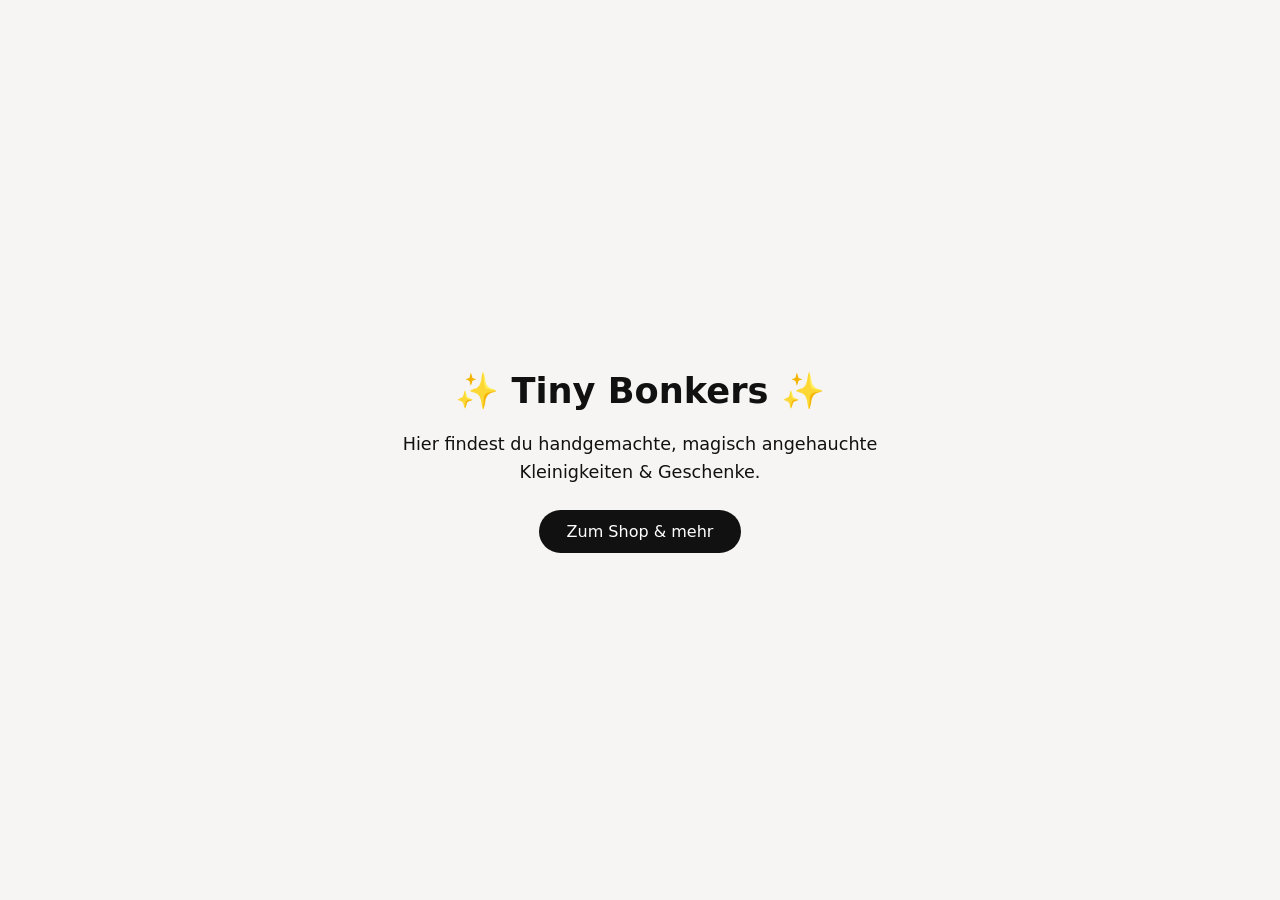
==== commit 783dbc0a: "Add files via upload" ====
--- a/index.html
+++ b/index.html
@@ -1,45 +1,74 @@
 <!doctype html>
 <html lang="de">
 <head>
-  <meta charset="utf-8">
-  <meta name="viewport" content="width=device-width, initial-scale=1, viewport-fit=cover">
+  <meta charset="utf-8" />
+  <meta name="viewport" content="width=device-width, initial-scale=1" />
   <title>Tiny Bonkers</title>
-  <link rel="stylesheet" href="style.css">
+
+  <meta name="description" content="Magische Handmade Kleinigkeiten & Geschenke von Tiny Bonkers." />
+
+  <style>
+    body {
+      margin: 0;
+      min-height: 100vh;
+      display: flex;
+      justify-content: center;   /* horizontal */
+      align-items: center;       /* vertikal */
+      font-family: system-ui, -apple-system, BlinkMacSystemFont, sans-serif;
+      background: #f6f5f3;
+      color: #111;
+    }
+
+    .container {
+      text-align: center;
+      padding: 32px;
+      max-width: 600px;
+    }
+
+    h1 {
+      margin-bottom: 12px;
+      font-size: 2.2rem;
+    }
+
+    p {
+      font-size: 1.1rem;
+      line-height: 1.6;
+      margin-bottom: 24px;
+    }
+
+    a.button {
+      display: inline-block;
+      padding: 12px 28px;
+      border-radius: 999px;
+      background: #111;
+      color: #fff;
+      text-decoration: none;
+      font-weight: 500;
+      transition: transform 0.15s ease, opacity 0.15s ease;
+    }
+
+    a.button:hover {
+      transform: translateY(-2px);
+      opacity: 0.9;
+    }
+  </style>
 </head>
-<body class="page home">
-  <main class="image-stage desktop-stage" aria-label="Tiny Bonkers Startseite">
-    <img class="page-image" src="assets/startseite.jpeg" alt="Tiny Bonkers Startseite mit Waldhintergrund">
-    <a class="hotspot link-about" href="wer-steckt-dahinter.html">Wer steckt dahinter?</a>
-    <a class="hotspot link-etsy" href="https://tinybonkers.etsy.com" target="_blank" rel="noopener">Etsy Shop</a>
-    <a class="hotspot link-instagram" href="https://www.instagram.com/_tinybonkers/" target="_blank" rel="noopener">Instagram</a>
-    <a class="hotspot link-tiktok" href="https://www.tiktok.com/@tinybonkers_?_r01&_t0ZG-97tQ3ZJVE1l" target="_blank" rel="noopener">TikTok</a>
-    <a class="hotspot link-pinterest" href="https://pin.it/2IewoCcWw" target="_blank" rel="noopener">Pinterest</a>
-    <a class="hotspot link-impressum" href="impressum.html">Impressum</a>
-    <div class="fireflies" aria-hidden="true"></div>
-  </main>
+<body>
+  <div class="container">
+    <h1>✨ Tiny Bonkers ✨</h1>
+    <p>
+      Hier findest du handgemachte, magisch angehauchte <br>
+      Kleinigkeiten & Geschenke.
+    </p>
 
-  <main class="mobile-page mobile-home" aria-label="Tiny Bonkers mobile Startseite">
-    <div class="mobile-card">
-      <img class="mobile-logo" src="assets/logo-mobile.png" alt="Tiny Bonkers">
-      <nav class="mobile-nav" aria-label="Hauptnavigation">
-        <a href="wer-steckt-dahinter.html">Wer steckt dahinter?</a>
-        <a href="https://tinybonkers.etsy.com" target="_blank" rel="noopener">Etsy Shop</a>
-        <a href="https://www.instagram.com/_tinybonkers/" target="_blank" rel="noopener">Instagram</a>
-        <a href="https://www.tiktok.com/@tinybonkers_?_r01&_t0ZG-97tQ3ZJVE1l" target="_blank" rel="noopener">TikTok</a>
-        <a href="https://pin.it/2IewoCcWw" target="_blank" rel="noopener">Pinterest</a>
-        <a href="impressum.html">Impressum</a>
-      </nav>
-      <section class="mobile-copy">
-        <h1>Willkommen bei Tiny Bonkers.</h1>
-        <p>Hier findest du naturverbundene Kleinigkeiten sowie mystische und fantasievolle Dinge, die deine Welt verzaubern werden.</p>
-        <p>Leuchtende Kristallgärten, Holzornamente-Suncatcher, Feenlichter, Postkarten u.v.m.</p>
-        <p>Hier werden Moonlover und Menschen, die einen Hang zum Magischen haben, fündig.</p>
-        <p>Es lohnt sich, von Zeit zu Zeit reinzusehen, weil es immer mal wieder Neues zu entdecken geben wird.</p>
-      </section>
-      <div class="mobile-heart">♥</div>
-    </div>
-    <div class="fireflies mobile-fireflies" aria-hidden="true"></div>
-  </main>
-  <script src="script.js"></script>
+    <a
+      class="button"
+      href="https://linktr.ee/_tinybonkers_"
+      target="_blank"
+      rel="noopener"
+    >
+      Zum Shop & mehr
+    </a>
+  </div>
 </body>
 </html>
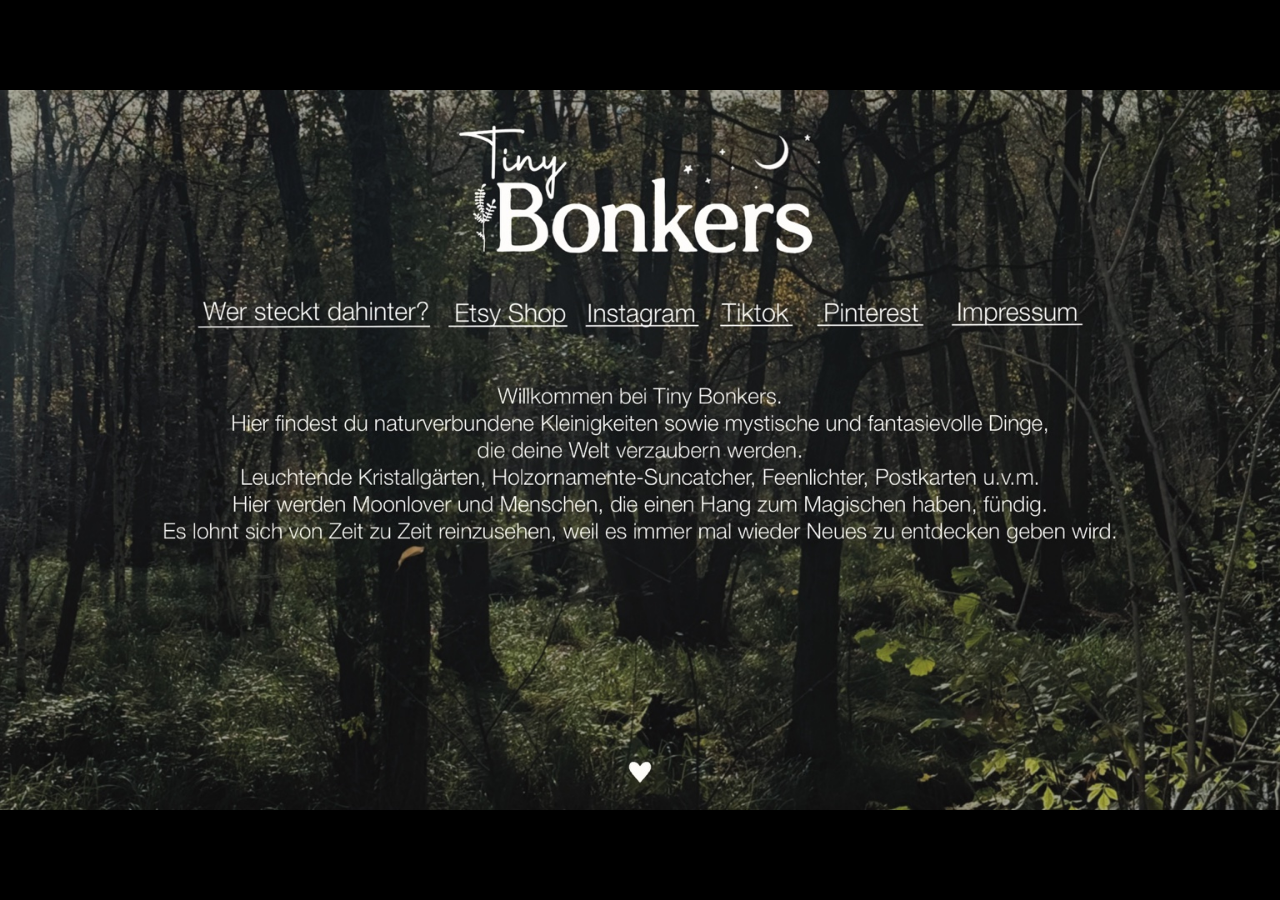
==== commit e3f964f6: "Rename index2.html to index.html" ====
--- a/index.html
+++ b/index.html
@@ -1,74 +1,45 @@
 <!doctype html>
 <html lang="de">
 <head>
-  <meta charset="utf-8" />
-  <meta name="viewport" content="width=device-width, initial-scale=1" />
+  <meta charset="utf-8">
+  <meta name="viewport" content="width=device-width, initial-scale=1, viewport-fit=cover">
   <title>Tiny Bonkers</title>
+  <link rel="stylesheet" href="style.css">
+</head>
+<body class="page home">
+  <main class="image-stage desktop-stage" aria-label="Tiny Bonkers Startseite">
+    <img class="page-image" src="assets/startseite.jpeg" alt="Tiny Bonkers Startseite mit Waldhintergrund">
+    <a class="hotspot link-about" href="wer-steckt-dahinter.html">Wer steckt dahinter?</a>
+    <a class="hotspot link-etsy" href="https://tinybonkers.etsy.com" target="_blank" rel="noopener">Etsy Shop</a>
+    <a class="hotspot link-instagram" href="https://www.instagram.com/_tinybonkers/" target="_blank" rel="noopener">Instagram</a>
+    <a class="hotspot link-tiktok" href="https://www.tiktok.com/@tinybonkers_?_r01&_t0ZG-97tQ3ZJVE1l" target="_blank" rel="noopener">TikTok</a>
+    <a class="hotspot link-pinterest" href="https://pin.it/2IewoCcWw" target="_blank" rel="noopener">Pinterest</a>
+    <a class="hotspot link-impressum" href="impressum.html">Impressum</a>
+    <div class="fireflies" aria-hidden="true"></div>
+  </main>
 
-  <meta name="description" content="Magische Handmade Kleinigkeiten & Geschenke von Tiny Bonkers." />
-
-  <style>
-    body {
-      margin: 0;
-      min-height: 100vh;
-      display: flex;
-      justify-content: center;   /* horizontal */
-      align-items: center;       /* vertikal */
-      font-family: system-ui, -apple-system, BlinkMacSystemFont, sans-serif;
-      background: #f6f5f3;
-      color: #111;
-    }
-
-    .container {
-      text-align: center;
-      padding: 32px;
-      max-width: 600px;
-    }
-
-    h1 {
-      margin-bottom: 12px;
-      font-size: 2.2rem;
-    }
-
-    p {
-      font-size: 1.1rem;
-      line-height: 1.6;
-      margin-bottom: 24px;
-    }
-
-    a.button {
-      display: inline-block;
-      padding: 12px 28px;
-      border-radius: 999px;
-      background: #111;
-      color: #fff;
-      text-decoration: none;
-      font-weight: 500;
-      transition: transform 0.15s ease, opacity 0.15s ease;
-    }
-
-    a.button:hover {
-      transform: translateY(-2px);
-      opacity: 0.9;
-    }
-  </style>
-</head>
-<body>
-  <div class="container">
-    <h1>✨ Tiny Bonkers ✨</h1>
-    <p>
-      Hier findest du handgemachte, magisch angehauchte <br>
-      Kleinigkeiten & Geschenke.
-    </p>
-
-    <a
-      class="button"
-      href="https://linktr.ee/_tinybonkers_"
-      target="_blank"
-      rel="noopener"
-    >
-      Zum Shop & mehr
-    </a>
-  </div>
+  <main class="mobile-page mobile-home" aria-label="Tiny Bonkers mobile Startseite">
+    <div class="mobile-card">
+      <img class="mobile-logo" src="assets/logo-mobile.png" alt="Tiny Bonkers">
+      <nav class="mobile-nav" aria-label="Hauptnavigation">
+        <a href="wer-steckt-dahinter.html">Wer steckt dahinter?</a>
+        <a href="https://tinybonkers.etsy.com" target="_blank" rel="noopener">Etsy Shop</a>
+        <a href="https://www.instagram.com/_tinybonkers/" target="_blank" rel="noopener">Instagram</a>
+        <a href="https://www.tiktok.com/@tinybonkers_?_r01&_t0ZG-97tQ3ZJVE1l" target="_blank" rel="noopener">TikTok</a>
+        <a href="https://pin.it/2IewoCcWw" target="_blank" rel="noopener">Pinterest</a>
+        <a href="impressum.html">Impressum</a>
+      </nav>
+      <section class="mobile-copy">
+        <p>Willkommen bei Tiny Bonkers.</p>
+        <p>Hier findest du naturverbundene Kleinigkeiten sowie mystische und fantasievolle Dinge, die deine Welt verzaubern werden.</p>
+        <p>Leuchtende Kristallgärten, Holzornamente-Suncatcher, Feenlichter, Postkarten u.v.m.</p>
+        <p>Hier werden Moonlover und Menschen, die einen Hang zum Magischen haben, fündig.</p>
+        <p>Es lohnt sich, von Zeit zu Zeit reinzusehen, weil es immer mal wieder Neues zu entdecken geben wird.</p>
+      </section>
+      <div class="mobile-heart">♥</div>
+    </div>
+    <div class="fireflies mobile-fireflies" aria-hidden="true"></div>
+  </main>
+  <script src="script.js"></script>
 </body>
 </html>
--- a/style.css
+++ b/style.css
@@ -0,0 +1,373 @@
+* { box-sizing: border-box; }
+html, body { margin: 0; min-height: 100%; background: #000; }
+body { font-family: Arial, Helvetica, sans-serif; color: #fff; }
+
+.page {
+  background: #000;
+  color: #fff;
+}
+
+/* Startseite: Das Bild wird nach der Browserhöhe skaliert.
+   Dadurch verschwindet der schwarze Rand unten am PC; falls nötig entstehen nur seitliche schwarze Balken. */
+body.home {
+  width: 100vw;
+  height: 100vh;
+  overflow: hidden;
+  display: flex;
+  align-items: center;
+  justify-content: center;
+}
+
+.image-stage {
+  position: relative;
+  line-height: 0;
+  background: #000;
+}
+
+.home .image-stage {
+  width: min(100vw, calc(100vh * 16 / 9));
+  aspect-ratio: 16 / 9;
+}
+
+.image-stage img.page-image {
+  display: block;
+  width: 100%;
+  height: 100%;
+  object-fit: contain;
+  user-select: none;
+  -webkit-user-drag: none;
+}
+
+/* Unterseiten: gleiche Skalierung wie die Startseite,
+   aber mit eigenem Platz für den Zurück-Link unter dem Bild. */
+body.subpage {
+  width: 100vw;
+  min-height: 100vh;
+  overflow-x: hidden;
+  overflow-y: auto;
+  display: flex;
+  flex-direction: column;
+  align-items: center;
+  justify-content: center;
+  padding: 0 0 28px;
+}
+
+.subpage .image-stage {
+  width: min(100vw, calc(100vh * 16 / 9));
+  aspect-ratio: 16 / 9;
+  flex: 0 0 auto;
+}
+
+.hotspot {
+  position: absolute;
+  display: block;
+  z-index: 5;
+  text-indent: -9999px;
+  overflow: hidden;
+  border-radius: 8px;
+}
+
+.hotspot:hover,
+.back-link:hover {
+  background: rgba(255,255,255,0.06);
+  box-shadow: 0 0 16px rgba(255,255,255,0.18);
+}
+
+/* Klickflächen der Startseiten-Navigation */
+.link-about     { left: 15.2%; top: 28.3%; width: 18.7%; height: 5.4%; }
+.link-etsy      { left: 35.2%; top: 28.3%; width: 10.0%; height: 5.4%; }
+.link-instagram { left: 45.8%; top: 28.3%; width: 10.0%; height: 5.4%; }
+.link-tiktok    { left: 56.3%; top: 28.3%; width: 7.0%;  height: 5.4%; }
+.link-pinterest { left: 64.1%; top: 28.3%; width: 9.2%;  height: 5.4%; }
+.link-impressum { left: 74.3%; top: 28.3%; width: 11.8%; height: 5.4%; }
+
+.back-wrap {
+  position: static;
+  z-index: 10;
+  width: 100%;
+  text-align: center;
+  margin: 14px 0 0;
+  padding: 0;
+  background: transparent;
+  pointer-events: none;
+  flex: 0 0 auto;
+}
+
+.back-wrap .back-link {
+  pointer-events: auto;
+}
+
+.back-link {
+  color: #fff;
+  font-size: clamp(18px, 2.2vw, 30px);
+  line-height: 1.2;
+  text-decoration: underline;
+  text-underline-offset: 5px;
+  padding: 8px 14px;
+  border-radius: 10px;
+  text-shadow: 0 0 10px rgba(0,0,0,0.75);
+}
+
+
+/* Dezente Glühwürmchen auf allen Seiten */
+.fireflies {
+  position: absolute;
+  inset: 0;
+  z-index: 20;
+  pointer-events: none;
+  overflow: hidden;
+  mix-blend-mode: screen;
+}
+
+.firefly {
+  position: absolute;
+  width: clamp(4px, 0.42vw, 8px);
+  height: clamp(4px, 0.42vw, 8px);
+  border-radius: 50%;
+  background: rgba(255, 241, 198, 0.98);
+  box-shadow:
+    0 0 7px rgba(255, 241, 198, 0.98),
+    0 0 16px rgba(255, 224, 145, 0.72),
+    0 0 32px rgba(255, 204, 96, 0.36);
+  opacity: 0;
+  transform: translate3d(0, 0, 0) scale(0.75);
+  animation-name: firefly-glow, firefly-float;
+  animation-timing-function: ease-in-out, ease-in-out;
+  animation-iteration-count: infinite, infinite;
+  animation-direction: alternate, alternate;
+  filter: blur(0.1px);
+  will-change: transform, opacity;
+}
+
+ .f1  { left: 18%; top: 52%; animation-duration: 5.8s, 12s;  animation-delay: 0s, -2s; }
+.f2  { left: 25%; top: 65%; width: 5px; height: 5px; animation-duration: 7.4s, 15s; animation-delay: -2s, -5s; }
+.f3  { left: 34%; top: 47%; width: 6px; height: 6px; animation-duration: 6.2s, 14s; animation-delay: -4s, -1s; }
+.f4  { left: 43%; top: 59%; width: 5px; height: 5px; animation-duration: 8.2s, 16s; animation-delay: -1s, -6s; }
+.f5  { left: 53%; top: 44%; width: 6px; height: 6px; animation-duration: 6.8s, 13s; animation-delay: -5s, -3s; }
+.f6  { left: 62%; top: 62%; width: 4px; height: 4px; animation-duration: 7.8s, 18s; animation-delay: -3s, -8s; }
+.f7  { left: 70%; top: 71%; width: 4px; height: 4px; animation-duration: 9s, 17s; animation-delay: -6s, -4s; }
+.f8  { left: 78%; top: 55%; width: 5px; height: 5px; animation-duration: 8.8s, 19s; animation-delay: -4s, -9s; }
+.f9  { left: 30%; top: 75%; width: 4px; height: 4px; animation-duration: 10s, 20s; animation-delay: -7s, -10s; }
+.f10 { left: 49%; top: 71%; width: 5px; height: 5px; animation-duration: 9.6s, 18s; animation-delay: -2s, -12s; }
+.f11 { left: 82%; top: 69%; width: 4px; height: 4px; animation-duration: 10.5s, 21s; animation-delay: -8s, -5s; }
+.f12 { left: 14%; top: 69%; width: 5px; height: 5px; animation-duration: 9.2s, 17s; animation-delay: -5s, -9s; }
+.f13 { left: 57%; top: 52%; width: 4px; height: 4px; animation-duration: 11s, 22s; animation-delay: -9s, -4s; }
+.f14 { left: 67%; top: 47%; width: 6px; height: 6px; animation-duration: 10.8s, 20s; animation-delay: -6s, -13s; }
+.f15 { left: 39%; top: 67%; width: 4px; height: 4px; animation-duration: 11.5s, 23s; animation-delay: -9s, -11s; }
+.f16 { left: 73%; top: 38%; width: 5px; height: 5px; animation-duration: 9.8s, 18s; animation-delay: -7s, -6s; }
+/* zusätzliche Glühwürmchen an den Bildrändern */
+.f17 { left: 5%;  top: 43%; width: 5px; height: 5px; animation-duration: 6.4s, 11s; animation-delay: -1s, -3s; }
+.f18 { left: 8%;  top: 62%; width: 4px; height: 4px; animation-duration: 7.1s, 13s; animation-delay: -3s, -7s; }
+.f19 { left: 11%; top: 78%; width: 6px; height: 6px; animation-duration: 5.9s, 12s; animation-delay: -4s, -2s; }
+.f20 { left: 92%; top: 45%; width: 5px; height: 5px; animation-duration: 6.8s, 12s; animation-delay: -2s, -5s; }
+.f21 { left: 88%; top: 62%; width: 4px; height: 4px; animation-duration: 7.6s, 14s; animation-delay: -5s, -9s; }
+.f22 { left: 95%; top: 73%; width: 6px; height: 6px; animation-duration: 6.1s, 11s; animation-delay: -6s, -4s; }
+.f23 { left: 4%;  top: 56%; width: 4px; height: 4px; animation-duration: 8.1s, 15s; animation-delay: -7s, -8s; }
+.f24 { left: 97%; top: 55%; width: 5px; height: 5px; animation-duration: 7.2s, 13s; animation-delay: -3s, -10s; }
+
+.edge {
+  animation-name: firefly-glow, firefly-edge-float;
+}
+
+@keyframes firefly-edge-float {
+  0%   { margin-left: 0;    margin-top: 0; }
+  22%  { margin-left: -26px; margin-top: -10px; }
+  48%  { margin-left: 16px;  margin-top: -24px; }
+  74%  { margin-left: -18px; margin-top: 12px; }
+  100% { margin-left: 24px;  margin-top: 22px; }
+}
+
+
+@keyframes firefly-glow {
+  0%, 12% { opacity: 0.03; transform: scale(0.55); }
+  30%     { opacity: 0.55; transform: scale(0.95); }
+  48%     { opacity: 0.98; transform: scale(1.14); }
+  64%     { opacity: 0.42; transform: scale(0.96); }
+  100%    { opacity: 0.08; transform: scale(0.68); }
+}
+
+@keyframes firefly-float {
+  0%   { margin-left: 0;    margin-top: 0; }
+  20%  { margin-left: 18px; margin-top: -12px; }
+  45%  { margin-left: -9px; margin-top: -28px; }
+  70%  { margin-left: 22px; margin-top: 9px; }
+  100% { margin-left: -15px; margin-top: 20px; }
+}
+
+
+/* zwei zusätzliche Glühwürmchen oben am Rand */
+.f25 { left: 21%; top: 16%; width: 4px; height: 4px; animation-duration: 7.2s, 14s; animation-delay: -2s, -6s; }
+.f26 { left: 79%; top: 18%; width: 5px; height: 5px; animation-duration: 6.6s, 13s; animation-delay: -5s, -3s; }
+
+.top-edge {
+  animation-name: firefly-glow, firefly-top-float;
+}
+
+@keyframes firefly-top-float {
+  0%   { margin-left: 0;    margin-top: 0; }
+  24%  { margin-left: 18px; margin-top: 8px; }
+  52%  { margin-left: -12px; margin-top: -6px; }
+  78%  { margin-left: 24px; margin-top: 14px; }
+  100% { margin-left: -18px; margin-top: 4px; }
+}
+
+/* Auf Handy etwas sichtbarer, weil der gesamte Entwurf kleiner dargestellt wird. */
+@media (max-width: 700px) {
+  .firefly {
+    width: 7px;
+    height: 7px;
+    box-shadow:
+      0 0 8px rgba(255, 244, 205, 1),
+      0 0 18px rgba(255, 226, 150, 0.82),
+      0 0 36px rgba(255, 203, 92, 0.46);
+  }
+}
+
+@media (prefers-reduced-motion: reduce) {
+  .firefly { animation: none; opacity: 0.75; }
+}
+
+
+
+
+/* Glühwürmchen mit Tiefenwirkung: kleiner, schwächer, weicher und langsamer.
+   Sie sitzen gezielt in offenen Bereichen zwischen den Baumstämmen und wirken dadurch weiter entfernt. */
+.firefly.distant {
+  width: clamp(2px, 0.18vw, 4px);
+  height: clamp(2px, 0.18vw, 4px);
+  background: rgba(255, 236, 186, 0.72);
+  box-shadow:
+    0 0 4px rgba(255, 240, 199, 0.55),
+    0 0 10px rgba(255, 218, 135, 0.28);
+  filter: blur(0.7px);
+  mix-blend-mode: screen;
+  animation-name: distant-glow, distant-float;
+  animation-timing-function: ease-in-out, ease-in-out;
+  animation-iteration-count: infinite, infinite;
+  animation-direction: alternate, alternate;
+}
+
+/* Positionen bewusst eher zwischen den Baumstämmen als über dem Text. */
+.f27 { left: 12%; top: 34%; animation-duration: 9.5s, 24s; animation-delay: -2s, -8s; }
+.f28 { left: 24%; top: 41%; animation-duration: 11s, 28s; animation-delay: -7s, -13s; }
+.f29 { left: 37%; top: 36%; animation-duration: 10.2s, 26s; animation-delay: -4s, -18s; }
+.f30 { left: 47%; top: 42%; animation-duration: 12s, 30s; animation-delay: -9s, -5s; }
+.f31 { left: 58%; top: 35%; animation-duration: 9.8s, 25s; animation-delay: -6s, -11s; }
+.f32 { left: 69%; top: 40%; animation-duration: 11.6s, 29s; animation-delay: -3s, -16s; }
+.f33 { left: 81%; top: 33%; animation-duration: 10.7s, 27s; animation-delay: -8s, -7s; }
+.f34 { left: 88%; top: 48%; animation-duration: 12.4s, 31s; animation-delay: -5s, -20s; }
+
+@keyframes distant-glow {
+  0%, 18% { opacity: 0.01; transform: scale(0.45); }
+  42%     { opacity: 0.28; transform: scale(0.82); }
+  58%     { opacity: 0.55; transform: scale(1.0); }
+  76%     { opacity: 0.18; transform: scale(0.78); }
+  100%    { opacity: 0.03; transform: scale(0.52); }
+}
+
+@keyframes distant-float {
+  0%   { margin-left: 0;    margin-top: 0; }
+  28%  { margin-left: 7px;  margin-top: -5px; }
+  54%  { margin-left: -5px; margin-top: -11px; }
+  78%  { margin-left: 8px;  margin-top: -2px; }
+  100% { margin-left: -4px; margin-top: 7px; }
+}
+
+@media (max-width: 700px) {
+  .firefly.distant {
+    width: 3px;
+    height: 3px;
+    box-shadow:
+      0 0 4px rgba(255, 240, 199, 0.58),
+      0 0 9px rgba(255, 218, 135, 0.3);
+  }
+}
+
+/* Mobile Hochformat-Version */
+.mobile-page { display: none; }
+
+@media (max-width: 700px), (orientation: portrait) and (max-width: 900px) {
+  html, body { min-height: 100%; background: #000; }
+  body.home, body.subpage {
+    width: 100%;
+    min-height: 100svh;
+    height: auto;
+    overflow-x: hidden;
+    overflow-y: auto;
+    display: block;
+    padding: 0;
+  }
+  .desktop-stage { display: none !important; }
+  .mobile-page {
+    display: flex;
+    position: relative;
+    min-height: 100svh;
+    width: 100%;
+    align-items: center;
+    justify-content: center;
+    padding: max(22px, env(safe-area-inset-top)) 16px max(22px, env(safe-area-inset-bottom));
+    background:
+      linear-gradient(rgba(0,0,0,.34), rgba(0,0,0,.48)),
+      url('assets/wald-mobile.jpg') center center / cover no-repeat fixed;
+    isolation: isolate;
+  }
+  .mobile-page::before {
+    content: "";
+    position: absolute;
+    inset: 0;
+    background: radial-gradient(circle at 50% 38%, rgba(0,0,0,.08), rgba(0,0,0,.58) 75%);
+    z-index: -1;
+  }
+  .mobile-card {
+    position: relative;
+    z-index: 2;
+    width: min(100%, 520px);
+    min-height: calc(100svh - 44px);
+    display: flex;
+    flex-direction: column;
+    align-items: center;
+    justify-content: center;
+    text-align: center;
+    padding: 18px 16px 24px;
+    border-radius: 0px;
+    background: transparent;
+    box-shadow: none;
+    backdrop-filter: none;
+  }
+  .long-card { justify-content: flex-start; padding-top: 20px; }
+  .mobile-logo { width: min(72vw, 330px); height: auto; display: block; margin: 0 auto 18px; }
+  .mobile-nav {
+    display: flex;
+    flex-wrap: wrap;
+    justify-content: center;
+    gap: 10px 14px;
+    margin-bottom: 22px;
+  }
+  .mobile-nav a,
+  .mobile-back,
+  .imprint-copy a {
+    color: #fff;
+    text-decoration: underline;
+    text-underline-offset: 4px;
+  }
+  .mobile-nav a { font-size: clamp(15px, 4.2vw, 19px); }
+  .mobile-copy { font-size: clamp(15px, 4vw, 18px); line-height: 1.45; text-shadow: 0 2px 10px rgba(0,0,0,.85); }
+  .mobile-copy h1 { font-size: clamp(22px, 6.5vw, 32px); margin: 0 0 14px; }
+  .mobile-copy p { margin: 0 0 12px; }
+  .about-copy { text-align: left; }
+  .imprint-copy { font-size: clamp(17px, 4.6vw, 21px); }
+  .imprint-copy p { margin-bottom: 24px; }
+  .mobile-heart { margin-top: auto; padding-top: 18px; font-size: 28px; }
+  .mobile-photo { width: min(44vw, 190px); aspect-ratio: 1 / 1; object-fit: cover; border-radius: 12px; margin: 18px 0; box-shadow: 0 0 22px rgba(0,0,0,.55); }
+  .traits { display: flex; flex-wrap: wrap; justify-content: center; gap: 8px 12px; margin-top: 6px; font-family: Georgia, serif; text-transform: uppercase; font-size: 12px; opacity: .9; }
+  .mobile-back { margin-top: 18px; font-size: 17px; padding: 10px 12px; }
+
+  /* Mobile: deutlich kleinere Glühwürmchen */
+  .mobile-fireflies .firefly,
+  .firefly {
+    width: 2.5px !important;
+    height: 2.5px !important;
+    box-shadow: 0 0 4px rgba(255,244,205,.9), 0 0 10px rgba(255,226,150,.48) !important;
+  }
+  .firefly.distant { width: 1.5px !important; height: 1.5px !important; filter: blur(.5px); }
+}
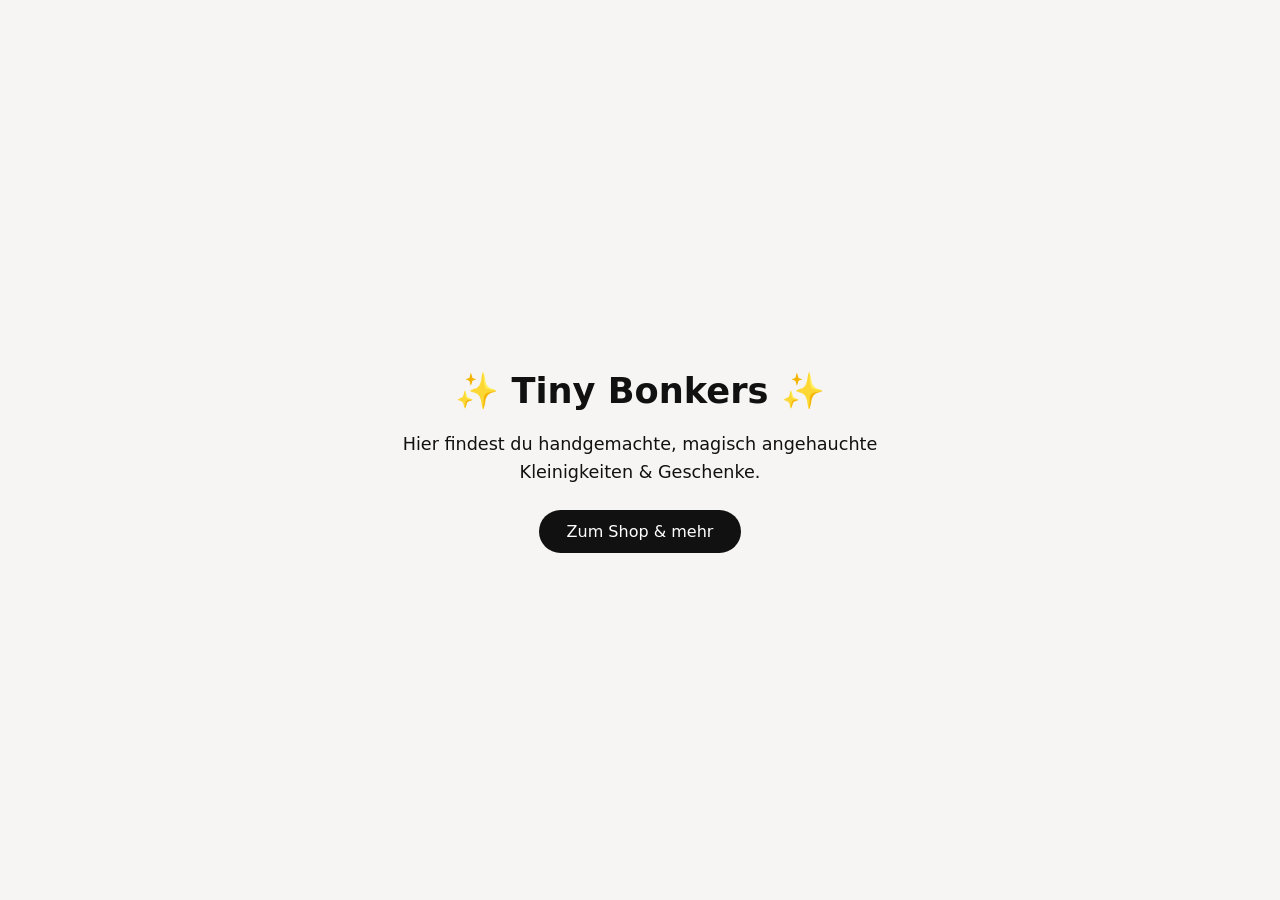
==== commit 18f8995f: "Rename index_old.html to index.html" ====
--- a/index.html
+++ b/index.html
@@ -1,45 +1,74 @@
 <!doctype html>
 <html lang="de">
 <head>
-  <meta charset="utf-8">
-  <meta name="viewport" content="width=device-width, initial-scale=1, viewport-fit=cover">
+  <meta charset="utf-8" />
+  <meta name="viewport" content="width=device-width, initial-scale=1" />
   <title>Tiny Bonkers</title>
-  <link rel="stylesheet" href="style.css">
+
+  <meta name="description" content="Magische Handmade Kleinigkeiten & Geschenke von Tiny Bonkers." />
+
+  <style>
+    body {
+      margin: 0;
+      min-height: 100vh;
+      display: flex;
+      justify-content: center;   /* horizontal */
+      align-items: center;       /* vertikal */
+      font-family: system-ui, -apple-system, BlinkMacSystemFont, sans-serif;
+      background: #f6f5f3;
+      color: #111;
+    }
+
+    .container {
+      text-align: center;
+      padding: 32px;
+      max-width: 600px;
+    }
+
+    h1 {
+      margin-bottom: 12px;
+      font-size: 2.2rem;
+    }
+
+    p {
+      font-size: 1.1rem;
+      line-height: 1.6;
+      margin-bottom: 24px;
+    }
+
+    a.button {
+      display: inline-block;
+      padding: 12px 28px;
+      border-radius: 999px;
+      background: #111;
+      color: #fff;
+      text-decoration: none;
+      font-weight: 500;
+      transition: transform 0.15s ease, opacity 0.15s ease;
+    }
+
+    a.button:hover {
+      transform: translateY(-2px);
+      opacity: 0.9;
+    }
+  </style>
 </head>
-<body class="page home">
-  <main class="image-stage desktop-stage" aria-label="Tiny Bonkers Startseite">
-    <img class="page-image" src="assets/startseite.jpeg" alt="Tiny Bonkers Startseite mit Waldhintergrund">
-    <a class="hotspot link-about" href="wer-steckt-dahinter.html">Wer steckt dahinter?</a>
-    <a class="hotspot link-etsy" href="https://tinybonkers.etsy.com" target="_blank" rel="noopener">Etsy Shop</a>
-    <a class="hotspot link-instagram" href="https://www.instagram.com/_tinybonkers/" target="_blank" rel="noopener">Instagram</a>
-    <a class="hotspot link-tiktok" href="https://www.tiktok.com/@tinybonkers_?_r01&_t0ZG-97tQ3ZJVE1l" target="_blank" rel="noopener">TikTok</a>
-    <a class="hotspot link-pinterest" href="https://pin.it/2IewoCcWw" target="_blank" rel="noopener">Pinterest</a>
-    <a class="hotspot link-impressum" href="impressum.html">Impressum</a>
-    <div class="fireflies" aria-hidden="true"></div>
-  </main>
+<body>
+  <div class="container">
+    <h1>✨ Tiny Bonkers ✨</h1>
+    <p>
+      Hier findest du handgemachte, magisch angehauchte <br>
+      Kleinigkeiten & Geschenke.
+    </p>
 
-  <main class="mobile-page mobile-home" aria-label="Tiny Bonkers mobile Startseite">
-    <div class="mobile-card">
-      <img class="mobile-logo" src="assets/logo-mobile.png" alt="Tiny Bonkers">
-      <nav class="mobile-nav" aria-label="Hauptnavigation">
-        <a href="wer-steckt-dahinter.html">Wer steckt dahinter?</a>
-        <a href="https://tinybonkers.etsy.com" target="_blank" rel="noopener">Etsy Shop</a>
-        <a href="https://www.instagram.com/_tinybonkers/" target="_blank" rel="noopener">Instagram</a>
-        <a href="https://www.tiktok.com/@tinybonkers_?_r01&_t0ZG-97tQ3ZJVE1l" target="_blank" rel="noopener">TikTok</a>
-        <a href="https://pin.it/2IewoCcWw" target="_blank" rel="noopener">Pinterest</a>
-        <a href="impressum.html">Impressum</a>
-      </nav>
-      <section class="mobile-copy">
-        <p>Willkommen bei Tiny Bonkers.</p>
-        <p>Hier findest du naturverbundene Kleinigkeiten sowie mystische und fantasievolle Dinge, die deine Welt verzaubern werden.</p>
-        <p>Leuchtende Kristallgärten, Holzornamente-Suncatcher, Feenlichter, Postkarten u.v.m.</p>
-        <p>Hier werden Moonlover und Menschen, die einen Hang zum Magischen haben, fündig.</p>
-        <p>Es lohnt sich, von Zeit zu Zeit reinzusehen, weil es immer mal wieder Neues zu entdecken geben wird.</p>
-      </section>
-      <div class="mobile-heart">♥</div>
-    </div>
-    <div class="fireflies mobile-fireflies" aria-hidden="true"></div>
-  </main>
-  <script src="script.js"></script>
+    <a
+      class="button"
+      href="https://linktr.ee/_tinybonkers_"
+      target="_blank"
+      rel="noopener"
+    >
+      Zum Shop & mehr
+    </a>
+  </div>
 </body>
 </html>
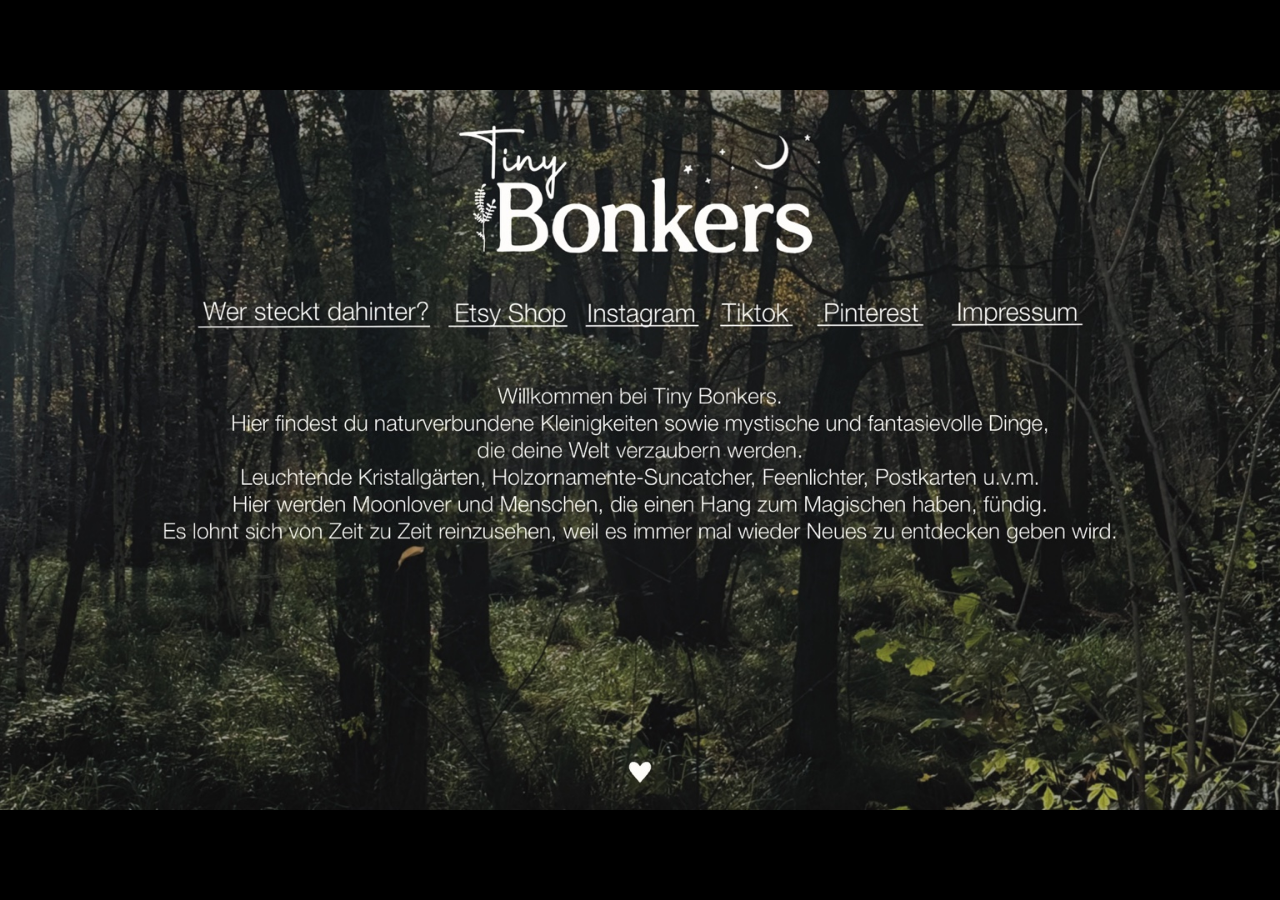
==== commit 87cc5339: "Rename index2.html to index.html" ====
--- a/index.html
+++ b/index.html
@@ -1,74 +1,45 @@
 <!doctype html>
 <html lang="de">
 <head>
-  <meta charset="utf-8" />
-  <meta name="viewport" content="width=device-width, initial-scale=1" />
+  <meta charset="utf-8">
+  <meta name="viewport" content="width=device-width, initial-scale=1, viewport-fit=cover">
   <title>Tiny Bonkers</title>
+  <link rel="stylesheet" href="style.css">
+</head>
+<body class="page home">
+  <main class="image-stage desktop-stage" aria-label="Tiny Bonkers Startseite">
+    <img class="page-image" src="assets/startseite.jpeg" alt="Tiny Bonkers Startseite mit Waldhintergrund">
+    <a class="hotspot link-about" href="wer-steckt-dahinter.html">Wer steckt dahinter?</a>
+    <a class="hotspot link-etsy" href="https://tinybonkers.etsy.com" target="_blank" rel="noopener">Etsy Shop</a>
+    <a class="hotspot link-instagram" href="https://www.instagram.com/_tinybonkers/" target="_blank" rel="noopener">Instagram</a>
+    <a class="hotspot link-tiktok" href="https://www.tiktok.com/@tinybonkers_?_r01&_t0ZG-97tQ3ZJVE1l" target="_blank" rel="noopener">TikTok</a>
+    <a class="hotspot link-pinterest" href="https://pin.it/2IewoCcWw" target="_blank" rel="noopener">Pinterest</a>
+    <a class="hotspot link-impressum" href="impressum.html">Impressum</a>
+    <div class="fireflies" aria-hidden="true"></div>
+  </main>
 
-  <meta name="description" content="Magische Handmade Kleinigkeiten & Geschenke von Tiny Bonkers." />
-
-  <style>
-    body {
-      margin: 0;
-      min-height: 100vh;
-      display: flex;
-      justify-content: center;   /* horizontal */
-      align-items: center;       /* vertikal */
-      font-family: system-ui, -apple-system, BlinkMacSystemFont, sans-serif;
-      background: #f6f5f3;
-      color: #111;
-    }
-
-    .container {
-      text-align: center;
-      padding: 32px;
-      max-width: 600px;
-    }
-
-    h1 {
-      margin-bottom: 12px;
-      font-size: 2.2rem;
-    }
-
-    p {
-      font-size: 1.1rem;
-      line-height: 1.6;
-      margin-bottom: 24px;
-    }
-
-    a.button {
-      display: inline-block;
-      padding: 12px 28px;
-      border-radius: 999px;
-      background: #111;
-      color: #fff;
-      text-decoration: none;
-      font-weight: 500;
-      transition: transform 0.15s ease, opacity 0.15s ease;
-    }
-
-    a.button:hover {
-      transform: translateY(-2px);
-      opacity: 0.9;
-    }
-  </style>
-</head>
-<body>
-  <div class="container">
-    <h1>✨ Tiny Bonkers ✨</h1>
-    <p>
-      Hier findest du handgemachte, magisch angehauchte <br>
-      Kleinigkeiten & Geschenke.
-    </p>
-
-    <a
-      class="button"
-      href="https://linktr.ee/_tinybonkers_"
-      target="_blank"
-      rel="noopener"
-    >
-      Zum Shop & mehr
-    </a>
-  </div>
+  <main class="mobile-page mobile-home" aria-label="Tiny Bonkers mobile Startseite">
+    <div class="mobile-card">
+      <img class="mobile-logo" src="assets/logo-mobile.png" alt="Tiny Bonkers">
+      <nav class="mobile-nav" aria-label="Hauptnavigation">
+        <a href="wer-steckt-dahinter.html">Wer steckt dahinter?</a>
+        <a href="https://tinybonkers.etsy.com" target="_blank" rel="noopener">Etsy Shop</a>
+        <a href="https://www.instagram.com/_tinybonkers/" target="_blank" rel="noopener">Instagram</a>
+        <a href="https://www.tiktok.com/@tinybonkers_?_r01&_t0ZG-97tQ3ZJVE1l" target="_blank" rel="noopener">TikTok</a>
+        <a href="https://pin.it/2IewoCcWw" target="_blank" rel="noopener">Pinterest</a>
+        <a href="impressum.html">Impressum</a>
+      </nav>
+      <section class="mobile-copy">
+        <p>Willkommen bei Tiny Bonkers.</p>
+        <p>Hier findest du naturverbundene Kleinigkeiten sowie mystische und fantasievolle Dinge, die deine Welt verzaubern werden.</p>
+        <p>Leuchtende Kristallgärten, Holzornamente-Suncatcher, Feenlichter, Postkarten u.v.m.</p>
+        <p>Hier werden Moonlover und Menschen, die einen Hang zum Magischen haben, fündig.</p>
+        <p>Es lohnt sich, von Zeit zu Zeit reinzusehen, weil es immer mal wieder Neues zu entdecken geben wird.</p>
+      </section>
+      <div class="mobile-heart">♥</div>
+    </div>
+    <div class="fireflies mobile-fireflies" aria-hidden="true"></div>
+  </main>
+  <script src="script.js"></script>
 </body>
 </html>
--- a/style.css
+++ b/style.css
@@ -0,0 +1,373 @@
+* { box-sizing: border-box; }
+html, body { margin: 0; min-height: 100%; background: #000; }
+body { font-family: Arial, Helvetica, sans-serif; color: #fff; }
+
+.page {
+  background: #000;
+  color: #fff;
+}
+
+/* Startseite: Das Bild wird nach der Browserhöhe skaliert.
+   Dadurch verschwindet der schwarze Rand unten am PC; falls nötig entstehen nur seitliche schwarze Balken. */
+body.home {
+  width: 100vw;
+  height: 100vh;
+  overflow: hidden;
+  display: flex;
+  align-items: center;
+  justify-content: center;
+}
+
+.image-stage {
+  position: relative;
+  line-height: 0;
+  background: #000;
+}
+
+.home .image-stage {
+  width: min(100vw, calc(100vh * 16 / 9));
+  aspect-ratio: 16 / 9;
+}
+
+.image-stage img.page-image {
+  display: block;
+  width: 100%;
+  height: 100%;
+  object-fit: contain;
+  user-select: none;
+  -webkit-user-drag: none;
+}
+
+/* Unterseiten: gleiche Skalierung wie die Startseite,
+   aber mit eigenem Platz für den Zurück-Link unter dem Bild. */
+body.subpage {
+  width: 100vw;
+  min-height: 100vh;
+  overflow-x: hidden;
+  overflow-y: auto;
+  display: flex;
+  flex-direction: column;
+  align-items: center;
+  justify-content: center;
+  padding: 0 0 28px;
+}
+
+.subpage .image-stage {
+  width: min(100vw, calc(100vh * 16 / 9));
+  aspect-ratio: 16 / 9;
+  flex: 0 0 auto;
+}
+
+.hotspot {
+  position: absolute;
+  display: block;
+  z-index: 5;
+  text-indent: -9999px;
+  overflow: hidden;
+  border-radius: 8px;
+}
+
+.hotspot:hover,
+.back-link:hover {
+  background: rgba(255,255,255,0.06);
+  box-shadow: 0 0 16px rgba(255,255,255,0.18);
+}
+
+/* Klickflächen der Startseiten-Navigation */
+.link-about     { left: 15.2%; top: 28.3%; width: 18.7%; height: 5.4%; }
+.link-etsy      { left: 35.2%; top: 28.3%; width: 10.0%; height: 5.4%; }
+.link-instagram { left: 45.8%; top: 28.3%; width: 10.0%; height: 5.4%; }
+.link-tiktok    { left: 56.3%; top: 28.3%; width: 7.0%;  height: 5.4%; }
+.link-pinterest { left: 64.1%; top: 28.3%; width: 9.2%;  height: 5.4%; }
+.link-impressum { left: 74.3%; top: 28.3%; width: 11.8%; height: 5.4%; }
+
+.back-wrap {
+  position: static;
+  z-index: 10;
+  width: 100%;
+  text-align: center;
+  margin: 14px 0 0;
+  padding: 0;
+  background: transparent;
+  pointer-events: none;
+  flex: 0 0 auto;
+}
+
+.back-wrap .back-link {
+  pointer-events: auto;
+}
+
+.back-link {
+  color: #fff;
+  font-size: clamp(18px, 2.2vw, 30px);
+  line-height: 1.2;
+  text-decoration: underline;
+  text-underline-offset: 5px;
+  padding: 8px 14px;
+  border-radius: 10px;
+  text-shadow: 0 0 10px rgba(0,0,0,0.75);
+}
+
+
+/* Dezente Glühwürmchen auf allen Seiten */
+.fireflies {
+  position: absolute;
+  inset: 0;
+  z-index: 20;
+  pointer-events: none;
+  overflow: hidden;
+  mix-blend-mode: screen;
+}
+
+.firefly {
+  position: absolute;
+  width: clamp(4px, 0.42vw, 8px);
+  height: clamp(4px, 0.42vw, 8px);
+  border-radius: 50%;
+  background: rgba(255, 241, 198, 0.98);
+  box-shadow:
+    0 0 7px rgba(255, 241, 198, 0.98),
+    0 0 16px rgba(255, 224, 145, 0.72),
+    0 0 32px rgba(255, 204, 96, 0.36);
+  opacity: 0;
+  transform: translate3d(0, 0, 0) scale(0.75);
+  animation-name: firefly-glow, firefly-float;
+  animation-timing-function: ease-in-out, ease-in-out;
+  animation-iteration-count: infinite, infinite;
+  animation-direction: alternate, alternate;
+  filter: blur(0.1px);
+  will-change: transform, opacity;
+}
+
+ .f1  { left: 18%; top: 52%; animation-duration: 5.8s, 12s;  animation-delay: 0s, -2s; }
+.f2  { left: 25%; top: 65%; width: 5px; height: 5px; animation-duration: 7.4s, 15s; animation-delay: -2s, -5s; }
+.f3  { left: 34%; top: 47%; width: 6px; height: 6px; animation-duration: 6.2s, 14s; animation-delay: -4s, -1s; }
+.f4  { left: 43%; top: 59%; width: 5px; height: 5px; animation-duration: 8.2s, 16s; animation-delay: -1s, -6s; }
+.f5  { left: 53%; top: 44%; width: 6px; height: 6px; animation-duration: 6.8s, 13s; animation-delay: -5s, -3s; }
+.f6  { left: 62%; top: 62%; width: 4px; height: 4px; animation-duration: 7.8s, 18s; animation-delay: -3s, -8s; }
+.f7  { left: 70%; top: 71%; width: 4px; height: 4px; animation-duration: 9s, 17s; animation-delay: -6s, -4s; }
+.f8  { left: 78%; top: 55%; width: 5px; height: 5px; animation-duration: 8.8s, 19s; animation-delay: -4s, -9s; }
+.f9  { left: 30%; top: 75%; width: 4px; height: 4px; animation-duration: 10s, 20s; animation-delay: -7s, -10s; }
+.f10 { left: 49%; top: 71%; width: 5px; height: 5px; animation-duration: 9.6s, 18s; animation-delay: -2s, -12s; }
+.f11 { left: 82%; top: 69%; width: 4px; height: 4px; animation-duration: 10.5s, 21s; animation-delay: -8s, -5s; }
+.f12 { left: 14%; top: 69%; width: 5px; height: 5px; animation-duration: 9.2s, 17s; animation-delay: -5s, -9s; }
+.f13 { left: 57%; top: 52%; width: 4px; height: 4px; animation-duration: 11s, 22s; animation-delay: -9s, -4s; }
+.f14 { left: 67%; top: 47%; width: 6px; height: 6px; animation-duration: 10.8s, 20s; animation-delay: -6s, -13s; }
+.f15 { left: 39%; top: 67%; width: 4px; height: 4px; animation-duration: 11.5s, 23s; animation-delay: -9s, -11s; }
+.f16 { left: 73%; top: 38%; width: 5px; height: 5px; animation-duration: 9.8s, 18s; animation-delay: -7s, -6s; }
+/* zusätzliche Glühwürmchen an den Bildrändern */
+.f17 { left: 5%;  top: 43%; width: 5px; height: 5px; animation-duration: 6.4s, 11s; animation-delay: -1s, -3s; }
+.f18 { left: 8%;  top: 62%; width: 4px; height: 4px; animation-duration: 7.1s, 13s; animation-delay: -3s, -7s; }
+.f19 { left: 11%; top: 78%; width: 6px; height: 6px; animation-duration: 5.9s, 12s; animation-delay: -4s, -2s; }
+.f20 { left: 92%; top: 45%; width: 5px; height: 5px; animation-duration: 6.8s, 12s; animation-delay: -2s, -5s; }
+.f21 { left: 88%; top: 62%; width: 4px; height: 4px; animation-duration: 7.6s, 14s; animation-delay: -5s, -9s; }
+.f22 { left: 95%; top: 73%; width: 6px; height: 6px; animation-duration: 6.1s, 11s; animation-delay: -6s, -4s; }
+.f23 { left: 4%;  top: 56%; width: 4px; height: 4px; animation-duration: 8.1s, 15s; animation-delay: -7s, -8s; }
+.f24 { left: 97%; top: 55%; width: 5px; height: 5px; animation-duration: 7.2s, 13s; animation-delay: -3s, -10s; }
+
+.edge {
+  animation-name: firefly-glow, firefly-edge-float;
+}
+
+@keyframes firefly-edge-float {
+  0%   { margin-left: 0;    margin-top: 0; }
+  22%  { margin-left: -26px; margin-top: -10px; }
+  48%  { margin-left: 16px;  margin-top: -24px; }
+  74%  { margin-left: -18px; margin-top: 12px; }
+  100% { margin-left: 24px;  margin-top: 22px; }
+}
+
+
+@keyframes firefly-glow {
+  0%, 12% { opacity: 0.03; transform: scale(0.55); }
+  30%     { opacity: 0.55; transform: scale(0.95); }
+  48%     { opacity: 0.98; transform: scale(1.14); }
+  64%     { opacity: 0.42; transform: scale(0.96); }
+  100%    { opacity: 0.08; transform: scale(0.68); }
+}
+
+@keyframes firefly-float {
+  0%   { margin-left: 0;    margin-top: 0; }
+  20%  { margin-left: 18px; margin-top: -12px; }
+  45%  { margin-left: -9px; margin-top: -28px; }
+  70%  { margin-left: 22px; margin-top: 9px; }
+  100% { margin-left: -15px; margin-top: 20px; }
+}
+
+
+/* zwei zusätzliche Glühwürmchen oben am Rand */
+.f25 { left: 21%; top: 16%; width: 4px; height: 4px; animation-duration: 7.2s, 14s; animation-delay: -2s, -6s; }
+.f26 { left: 79%; top: 18%; width: 5px; height: 5px; animation-duration: 6.6s, 13s; animation-delay: -5s, -3s; }
+
+.top-edge {
+  animation-name: firefly-glow, firefly-top-float;
+}
+
+@keyframes firefly-top-float {
+  0%   { margin-left: 0;    margin-top: 0; }
+  24%  { margin-left: 18px; margin-top: 8px; }
+  52%  { margin-left: -12px; margin-top: -6px; }
+  78%  { margin-left: 24px; margin-top: 14px; }
+  100% { margin-left: -18px; margin-top: 4px; }
+}
+
+/* Auf Handy etwas sichtbarer, weil der gesamte Entwurf kleiner dargestellt wird. */
+@media (max-width: 700px) {
+  .firefly {
+    width: 7px;
+    height: 7px;
+    box-shadow:
+      0 0 8px rgba(255, 244, 205, 1),
+      0 0 18px rgba(255, 226, 150, 0.82),
+      0 0 36px rgba(255, 203, 92, 0.46);
+  }
+}
+
+@media (prefers-reduced-motion: reduce) {
+  .firefly { animation: none; opacity: 0.75; }
+}
+
+
+
+
+/* Glühwürmchen mit Tiefenwirkung: kleiner, schwächer, weicher und langsamer.
+   Sie sitzen gezielt in offenen Bereichen zwischen den Baumstämmen und wirken dadurch weiter entfernt. */
+.firefly.distant {
+  width: clamp(2px, 0.18vw, 4px);
+  height: clamp(2px, 0.18vw, 4px);
+  background: rgba(255, 236, 186, 0.72);
+  box-shadow:
+    0 0 4px rgba(255, 240, 199, 0.55),
+    0 0 10px rgba(255, 218, 135, 0.28);
+  filter: blur(0.7px);
+  mix-blend-mode: screen;
+  animation-name: distant-glow, distant-float;
+  animation-timing-function: ease-in-out, ease-in-out;
+  animation-iteration-count: infinite, infinite;
+  animation-direction: alternate, alternate;
+}
+
+/* Positionen bewusst eher zwischen den Baumstämmen als über dem Text. */
+.f27 { left: 12%; top: 34%; animation-duration: 9.5s, 24s; animation-delay: -2s, -8s; }
+.f28 { left: 24%; top: 41%; animation-duration: 11s, 28s; animation-delay: -7s, -13s; }
+.f29 { left: 37%; top: 36%; animation-duration: 10.2s, 26s; animation-delay: -4s, -18s; }
+.f30 { left: 47%; top: 42%; animation-duration: 12s, 30s; animation-delay: -9s, -5s; }
+.f31 { left: 58%; top: 35%; animation-duration: 9.8s, 25s; animation-delay: -6s, -11s; }
+.f32 { left: 69%; top: 40%; animation-duration: 11.6s, 29s; animation-delay: -3s, -16s; }
+.f33 { left: 81%; top: 33%; animation-duration: 10.7s, 27s; animation-delay: -8s, -7s; }
+.f34 { left: 88%; top: 48%; animation-duration: 12.4s, 31s; animation-delay: -5s, -20s; }
+
+@keyframes distant-glow {
+  0%, 18% { opacity: 0.01; transform: scale(0.45); }
+  42%     { opacity: 0.28; transform: scale(0.82); }
+  58%     { opacity: 0.55; transform: scale(1.0); }
+  76%     { opacity: 0.18; transform: scale(0.78); }
+  100%    { opacity: 0.03; transform: scale(0.52); }
+}
+
+@keyframes distant-float {
+  0%   { margin-left: 0;    margin-top: 0; }
+  28%  { margin-left: 7px;  margin-top: -5px; }
+  54%  { margin-left: -5px; margin-top: -11px; }
+  78%  { margin-left: 8px;  margin-top: -2px; }
+  100% { margin-left: -4px; margin-top: 7px; }
+}
+
+@media (max-width: 700px) {
+  .firefly.distant {
+    width: 3px;
+    height: 3px;
+    box-shadow:
+      0 0 4px rgba(255, 240, 199, 0.58),
+      0 0 9px rgba(255, 218, 135, 0.3);
+  }
+}
+
+/* Mobile Hochformat-Version */
+.mobile-page { display: none; }
+
+@media (max-width: 700px), (orientation: portrait) and (max-width: 900px) {
+  html, body { min-height: 100%; background: #000; }
+  body.home, body.subpage {
+    width: 100%;
+    min-height: 100svh;
+    height: auto;
+    overflow-x: hidden;
+    overflow-y: auto;
+    display: block;
+    padding: 0;
+  }
+  .desktop-stage { display: none !important; }
+  .mobile-page {
+    display: flex;
+    position: relative;
+    min-height: 100svh;
+    width: 100%;
+    align-items: center;
+    justify-content: center;
+    padding: max(22px, env(safe-area-inset-top)) 16px max(22px, env(safe-area-inset-bottom));
+    background:
+      linear-gradient(rgba(0,0,0,.34), rgba(0,0,0,.48)),
+      url('assets/wald-mobile.jpg') center center / cover no-repeat fixed;
+    isolation: isolate;
+  }
+  .mobile-page::before {
+    content: "";
+    position: absolute;
+    inset: 0;
+    background: radial-gradient(circle at 50% 38%, rgba(0,0,0,.08), rgba(0,0,0,.58) 75%);
+    z-index: -1;
+  }
+  .mobile-card {
+    position: relative;
+    z-index: 2;
+    width: min(100%, 520px);
+    min-height: calc(100svh - 44px);
+    display: flex;
+    flex-direction: column;
+    align-items: center;
+    justify-content: center;
+    text-align: center;
+    padding: 18px 16px 24px;
+    border-radius: 0px;
+    background: transparent;
+    box-shadow: none;
+    backdrop-filter: none;
+  }
+  .long-card { justify-content: flex-start; padding-top: 20px; }
+  .mobile-logo { width: min(72vw, 330px); height: auto; display: block; margin: 0 auto 18px; }
+  .mobile-nav {
+    display: flex;
+    flex-wrap: wrap;
+    justify-content: center;
+    gap: 10px 14px;
+    margin-bottom: 22px;
+  }
+  .mobile-nav a,
+  .mobile-back,
+  .imprint-copy a {
+    color: #fff;
+    text-decoration: underline;
+    text-underline-offset: 4px;
+  }
+  .mobile-nav a { font-size: clamp(15px, 4.2vw, 19px); }
+  .mobile-copy { font-size: clamp(15px, 4vw, 18px); line-height: 1.45; text-shadow: 0 2px 10px rgba(0,0,0,.85); }
+  .mobile-copy h1 { font-size: clamp(22px, 6.5vw, 32px); margin: 0 0 14px; }
+  .mobile-copy p { margin: 0 0 12px; }
+  .about-copy { text-align: left; }
+  .imprint-copy { font-size: clamp(17px, 4.6vw, 21px); }
+  .imprint-copy p { margin-bottom: 24px; }
+  .mobile-heart { margin-top: auto; padding-top: 18px; font-size: 28px; }
+  .mobile-photo { width: min(44vw, 190px); aspect-ratio: 1 / 1; object-fit: cover; border-radius: 12px; margin: 18px 0; box-shadow: 0 0 22px rgba(0,0,0,.55); }
+  .traits { display: flex; flex-wrap: wrap; justify-content: center; gap: 8px 12px; margin-top: 6px; font-family: Georgia, serif; text-transform: uppercase; font-size: 12px; opacity: .9; }
+  .mobile-back { margin-top: 18px; font-size: 17px; padding: 10px 12px; }
+
+  /* Mobile: deutlich kleinere Glühwürmchen */
+  .mobile-fireflies .firefly,
+  .firefly {
+    width: 2.5px !important;
+    height: 2.5px !important;
+    box-shadow: 0 0 4px rgba(255,244,205,.9), 0 0 10px rgba(255,226,150,.48) !important;
+  }
+  .firefly.distant { width: 1.5px !important; height: 1.5px !important; filter: blur(.5px); }
+}
